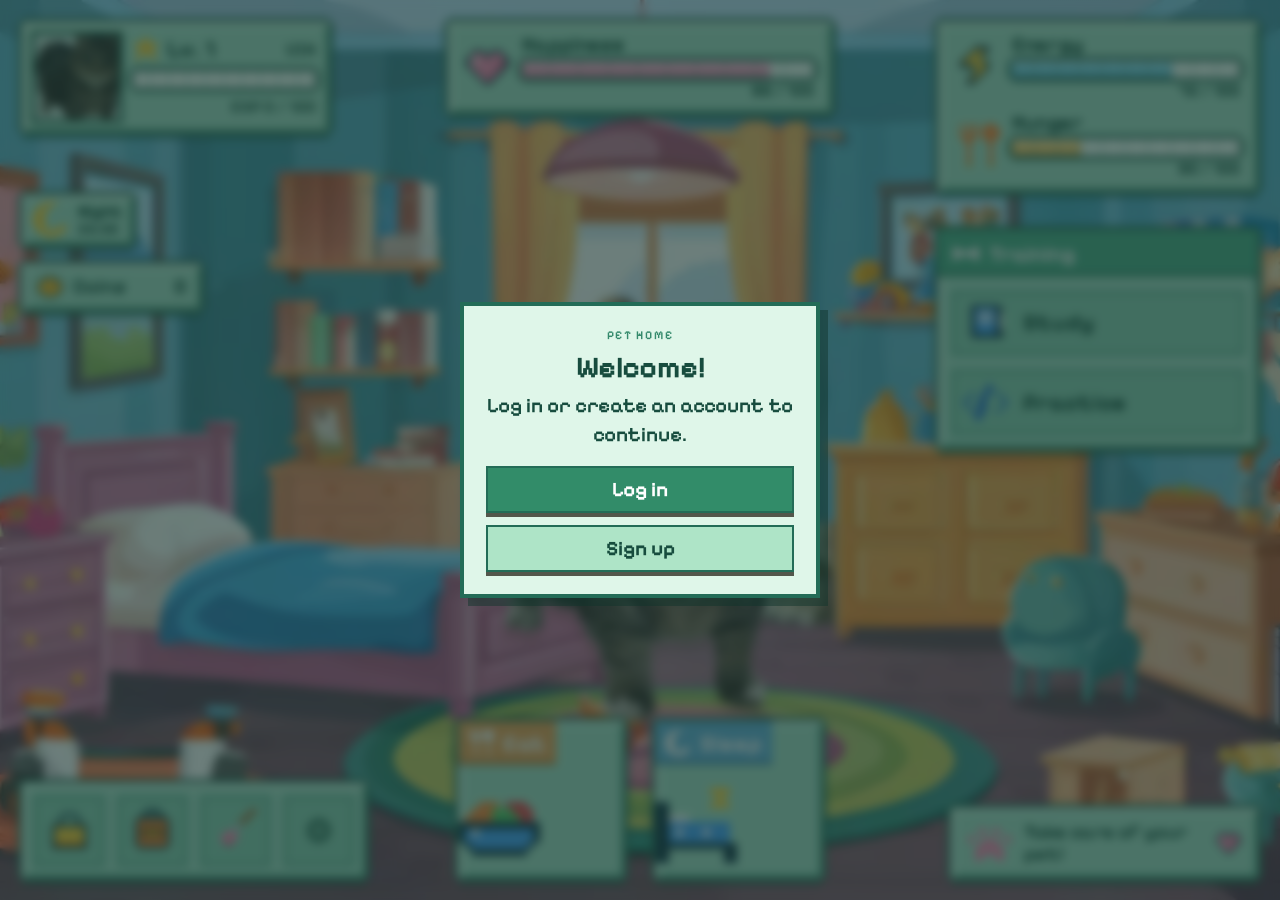
==== frontend/index.html @ 3091a778 "feat: add calm background music to study" ====
<!DOCTYPE html>
<html lang="vi">

<head>
    <meta charset="UTF-8">
    <meta name="viewport" content="width=device-width, initial-scale=1.0">
    <title>Pet Home</title>
    <link rel="stylesheet" href="css/style.css?v=sleep-room-20261026">
    <link rel="stylesheet" href="css/pixel.css?v=settings-volume-20261026-2">
</head>

<body class="entry-open">
    <main class="pet-game" aria-label="Màn hình chăm sóc thú cưng">
        <section class="entry-gate" id="entry-gate" aria-labelledby="entry-title">
            <div class="entry-card">
                <p class="entry-kicker">PET HOME</p>
                <h1 id="entry-title">Welcome!</h1>
                <p class="entry-description">Log in or create an account to continue.</p>
                <div class="entry-actions" id="entry-actions">
                    <button class="entry-primary" id="show-login" type="button">Log in</button>
                    <button class="entry-secondary" id="show-register" type="button">Sign up</button>
                </div>
                <form class="entry-form" id="entry-form" hidden>
                    <div id="email-field">
                        <label for="entry-email">Email</label>
                        <input id="entry-email" name="email" type="email" maxlength="254" autocomplete="email" placeholder="name@example.com" required>
                    </div>
                    <div id="username-field" hidden>
                        <label for="entry-username">Username</label>
                        <input id="entry-username" name="username" type="text" minlength="3" maxlength="20" pattern="[A-Za-z0-9_]{3,20}" autocomplete="username" placeholder="Your username">
                    </div>
                    <label for="entry-password">Password</label>
                    <div class="password-field">
                        <input id="entry-password" name="password" type="password" minlength="8" maxlength="128" autocomplete="current-password" placeholder="Enter your password" required>
                        <button class="password-toggle" id="toggle-password" type="button" aria-label="Show password" aria-pressed="false"><svg viewBox="0 0 24 24" aria-hidden="true"><path d="M2 12s3.6-7 10-7 10 7 10 7-3.6 7-10 7S2 12 2 12Z"/><circle cx="12" cy="12" r="3"/><path class="eye-slash" d="m3 3 18 18"/></svg></button>
                    </div>
                    <div id="confirm-password-field" hidden>
                        <label for="entry-confirm-password">Confirm password</label>
                        <div class="password-field">
                            <input id="entry-confirm-password" name="confirmPassword" type="password" minlength="8" maxlength="128" autocomplete="new-password" placeholder="Enter it again to confirm">
                            <button class="password-toggle" type="button" data-password-target="entry-confirm-password" aria-label="Show password" aria-pressed="false"><svg viewBox="0 0 24 24" aria-hidden="true"><path d="M2 12s3.6-7 10-7 10 7 10 7-3.6 7-10 7S2 12 2 12Z"/><circle cx="12" cy="12" r="3"/><path class="eye-slash" d="m3 3 18 18"/></svg></button>
                        </div>
                    </div>
                    <p class="entry-error" id="entry-error" role="alert" aria-live="polite"></p>
                    <button class="entry-primary" id="submit-auth" type="submit">Log in</button>
                    <button class="entry-back" id="entry-back" type="button">Back</button>
                </form>
            </div>
        </section>
        <div class="lobby-scene" id="lobby-scene" aria-hidden="true"></div>
        <div class="lobby-floor" id="lobby-floor" aria-hidden="true"></div>
        <section class="px-box hud-player" aria-label="Thông tin thú cưng">
            <div class="hud-avatar"><img src="assets/pets/meomeo.png" alt="PetLovery"></div>
            <div class="hud-player-info">
                <p class="hud-level-row"><span class="px-icon" data-px="star"></span><span>Lv. <b id="pet-level">1</b></span><span class="hud-name" id="pet-name">UIA</span></p>
                <div class="px-bar exp"><i id="exp-fill" style="width:0%"></i></div>
                <p class="hud-exp-text" id="exp-text">EXP 0 / 100</p>
            </div>
        </section>

        <section class="px-box hud-weather" aria-label="Thời tiết và giờ">
            <span class="px-icon big" id="hud-weather-icon" data-px="sun"></span>
            <div><b id="hud-weather-label">Sunny</b><span id="hud-clock" aria-label="Current local time">00:00</span></div>
        </section>

        <section class="px-box hud-coins" aria-label="Tiền tệ">
            <span class="px-icon" data-px="coin"></span><span>Coins</span><b id="coin-balance">100</b>
        </section>

        <section class="px-box hud-happy" aria-label="Happiness">
            <div class="hud-stat" data-stat="happiness" title="Fill the bar to level up">
                <span class="px-icon big" data-px="heart"></span>
                <span class="hud-stat-name">Happiness</span>
                <div class="px-bar"><i style="width:85%"></i></div>
                <b class="hud-stat-value">85 / 100</b>
            </div>
        </section>

        <section class="px-box hud-vitals" aria-label="Chỉ số thú cưng">
            <div class="hud-stat" data-stat="energy">
                <span class="px-icon big" data-px="bolt"></span>
                <span class="hud-stat-name">Energy</span>
                <div class="px-bar"><i style="width:70%"></i></div>
                <b class="hud-stat-value">70 / 100</b>
            </div>
            <div class="hud-stat" data-stat="hunger">
                <span class="px-icon big" data-px="utensils"></span>
                <span class="hud-stat-name">Hunger</span>
                <div class="px-bar"><i style="width:30%"></i></div>
                <b class="hud-stat-value">30 / 100</b>
            </div>
        </section>

        <section class="pet-stage" aria-label="UIA">
            <div class="pet-name">UIA</div>
            <img class="pet-image" src="assets/pets/meomeo_mulen.png" alt="UIA, thú cưng của bạn">
        </section>

        <section class="px-box hud-training" aria-label="Training">
            <header class="px-head"><span class="px-icon" data-px="dumbbell"></span>Training</header>
            <button class="train-row" id="study-btn" type="button">
                <span class="px-icon big" data-px="book"></span>
                <span class="train-name">Study</span>
            </button>
            <button class="train-row" id="practice-btn" type="button">
                <span class="px-icon big" data-px="code"></span>
                <span class="train-name">Practice</span>
            </button>
        </section>

        <nav class="hud-care" aria-label="Các hành động chính">
            <button class="px-card care-eat" id="open-food" type="button" aria-expanded="false" aria-controls="food-drawer">
                <span class="px-card-head"><span class="px-icon" data-px="utensils"></span>Eat</span>
                <span class="px-card-body"><span class="px-icon huge" data-px="bowl"></span></span>
            </button>
            <button class="px-card care-sleep" id="sleep-pet" type="button">
                <span class="px-card-head"><span class="px-icon" data-px="moon"></span>Sleep</span>
                <span class="px-card-body"><span class="px-icon huge" data-px="bed"></span></span>
            </button>
        </nav>

        <aside class="food-drawer glass-card" id="food-drawer" aria-label="Food" hidden>
            <header><h2>Food</h2><button id="close-food" type="button" aria-label="Close food">&times;</button></header>
            <div id="food-list"></div>
        </aside>
        <p class="feeding-status" id="feeding-status" role="status" aria-live="polite"></p>

        <nav class="px-box hud-tools" aria-label="Điều hướng nhanh">
            <button class="tool-btn" id="open-shop" type="button" title="Shop" aria-label="Shop" aria-haspopup="dialog" aria-controls="shop-panel"><span class="px-icon big" data-px="bag"></span></button>
            <button class="tool-btn" id="open-inventory" type="button" title="Inventory" aria-label="Inventory" aria-haspopup="dialog" aria-controls="inventory-panel"><span class="px-icon big" data-px="backpack"></span></button>
            <button class="tool-btn" id="open-decorate" type="button" title="Decorate" aria-label="Decorate" aria-haspopup="dialog" aria-controls="decorate-panel"><span class="px-icon big" data-px="brush"></span></button>
            <button class="tool-btn settings-open" id="open-settings" type="button" title="Settings" aria-label="Settings" aria-haspopup="dialog" aria-controls="settings-panel"><span aria-hidden="true">⚙</span></button>
        </nav>

        <p class="px-box hud-hint"><span class="px-icon big" data-px="paw"></span><span>Take care of your pet!</span><span class="px-icon" data-px="heart"></span></p>

        <section class="win-backdrop" id="inventory-panel" lang="en" role="dialog" aria-modal="true" aria-labelledby="inventory-title" aria-label="Bag" hidden>
            <div class="win">
                <div class="win-main">
                    <header class="win-head">
                        <span class="px-icon huge" data-px="backpack"></span>
                        <h1 id="inventory-title">Bag</h1>
                        <span class="win-count" id="inventory-count" aria-live="polite"></span>
                        <button class="win-close" id="close-inventory" type="button" aria-label="Close bag">×</button>
                    </header>
                    <div class="win-tabs" role="group" aria-label="Filter bag items">
                        <button class="win-tab is-active" type="button" data-filter="all" aria-pressed="true">All</button>
                        <button class="win-tab" type="button" data-filter="food" aria-pressed="false">Food</button>
                        <button class="win-tab" type="button" data-filter="decoration" aria-pressed="false">Decor</button>
                    </div>
                    <div class="win-body"><div class="bag-grid" id="inventory-grid"></div></div>
                    <footer class="win-detail" id="inventory-detail"></footer>
                </div>
            </div>
        </section>

        <section class="win-backdrop" id="shop-panel" lang="en" role="dialog" aria-modal="true" aria-labelledby="shop-title" aria-label="Shop" hidden>
            <div class="win">
                <div class="win-main">
                    <header class="win-head">
                        <span class="px-icon huge" data-px="bag"></span>
                        <h1 id="shop-title">Shop</h1>
                        <button class="win-close" id="close-shop" type="button" aria-label="Close shop">×</button>
                    </header>
                    <div class="win-tabs" role="group" aria-label="Filter shop items">
                        <button class="win-tab is-active" type="button" data-shop-filter="food" aria-pressed="true">Food</button>
                        <button class="win-tab" type="button" data-shop-filter="headwear" aria-pressed="false">Headwear</button>
                        <button class="win-tab" type="button" data-shop-filter="background" aria-pressed="false">Background</button>
                        <button class="win-tab" type="button" data-shop-filter="floor" aria-pressed="false">Floor</button>
                    </div>
                    <div class="win-body"><div class="shop-list" id="shop-grid"></div></div>
                    <footer class="win-foot">
                        <p class="win-message" id="shop-message" role="status" aria-live="polite"></p>
                        <span class="win-coins"><span class="px-icon" data-px="coin"></span><b id="shop-coin-balance">100</b></span>
                    </footer>
                </div>
            </div>
        </section>

        <section class="win-backdrop" id="decorate-panel" lang="en" role="dialog" aria-modal="true" aria-labelledby="decorate-title" aria-label="Decorate" hidden>
            <div class="win">
                <div class="win-main">
                    <header class="win-head">
                        <span class="px-icon huge" data-px="brush"></span>
                        <h1 id="decorate-title">Decorate</h1>
                        <button class="win-close" id="close-decorate" type="button" aria-label="Close decorate">×</button>
                    </header>
                    <div class="win-tabs" role="group" aria-label="Choose decoration slot">
                        <button class="win-tab is-active" type="button" data-decor-slot="background" aria-pressed="true">Background</button>
                        <button class="win-tab" type="button" data-decor-slot="floor" aria-pressed="false">Floor</button>
                    </div>
                    <div class="win-body"><div class="bag-grid" id="decorate-grid"></div></div>
                    <footer class="win-foot">
                        <p class="win-message" id="decorate-hint" aria-live="polite"></p>
                    </footer>
                </div>
            </div>
        </section>

        <section class="win-backdrop" id="settings-panel" lang="en" role="dialog" aria-modal="true" aria-labelledby="settings-title" aria-label="Settings" hidden>
            <div class="win">
                <div class="win-main settings-main">
                    <header class="win-head">
                        <span class="settings-heading-icon" aria-hidden="true">⚙</span>
                        <h1 id="settings-title">Settings</h1>
                        <button class="win-close" id="close-settings" type="button" aria-label="Close settings">×</button>
                    </header>
                    <div class="win-body settings-body">
                        <section class="settings-section" aria-labelledby="settings-pet-title">
                            <h2 id="settings-pet-title">Pet</h2>
                            <div class="settings-row">
                                <div><strong>Pet name</strong><span id="settings-pet-name">UIA</span></div>
                                <button class="settings-action" id="settings-rename" type="button">Change name</button>
                            </div>
                        </section>
                        <section class="settings-section" aria-labelledby="settings-sound-title">
                            <h2 id="settings-sound-title">Sound</h2>
                            <label class="settings-row settings-sound-row" for="settings-sound-toggle">
                                <span><strong>Sound effects</strong><span>Turn game sounds on or off</span></span>
                                <input id="settings-sound-toggle" type="checkbox" checked>
                            </label>
                            <label class="settings-volume-row" for="settings-sound-volume">
                                <span class="settings-volume-label"><strong>Sound volume</strong><output id="settings-sound-volume-value" for="settings-sound-volume">70%</output></span>
                                <input id="settings-sound-volume" type="range" min="0" max="100" step="5" value="70">
                                <span class="settings-volume-scale" aria-hidden="true"><span>Quiet</span><span>Loud</span></span>
                            </label>
                        </section>
                        <p class="settings-message" id="settings-message" role="status" aria-live="polite"></p>
                    </div>
                    <footer class="win-foot settings-footer">
                        <button class="settings-logout" id="settings-logout" type="button">Log out</button>
                    </footer>
                </div>
            </div>
        </section>
    </main>
    <section class="entry-gate pet-picker" id="pet-picker" aria-labelledby="pet-picker-title" hidden>
        <div class="entry-card pet-picker-card">
            <p class="entry-kicker">CHOOSE YOUR COMPANION</p>
            <h1 id="pet-picker-title">Which pet would you like?</h1>
            <div class="pet-choices" role="group" aria-label="Choose a pet">
                <button class="pet-choice" type="button" data-pet-species="cat" aria-pressed="false"><img src="assets/pets/meomeo.png" alt="Cat"><span>Cat</span></button>
                <button class="pet-choice" type="button" data-pet-species="dog" aria-pressed="false"><img src="assets/pets/gaugau.png" alt="Dog"><span>Dog</span></button>
            </div>
            <p class="entry-error" id="pet-choice-error" role="alert" aria-live="polite"></p>
            <button class="entry-primary" id="confirm-pet-choice" type="button">Choose this pet</button>
        </div>
    </section>
    <section class="entry-gate rename-gate" id="rename-dialog" aria-labelledby="rename-title" hidden>
        <form class="entry-card rename-card" id="rename-form">
            <h2 id="rename-title">Name your pet</h2>
            <label for="pet-new-name">Pet name</label>
            <input id="pet-new-name" name="name" type="text" maxlength="80" required autocomplete="off">
            <p class="entry-error" id="rename-message" role="alert" aria-live="polite"></p>
            <button class="entry-primary" type="submit">Save name</button>
            <button class="entry-back" id="cancel-rename" type="button">Cancel</button>
        </form>
    </section>
    <script src="js/sound.js?v=study-music-louder-20261027" defer></script>
    <script src="js/pixel.js" defer></script>
    <script src="js/api.js?v=pet-name-20261024" defer></script>
    <script src="js/app.js?v=study-return-pet-20261027" defer></script>
    <script src="js/session.js?v=pet-name-20261024" defer></script>
    <script src="js/auth.js?v=study-return-pet-20261027" defer></script>
</body>

</html>
---- frontend/css/style.css ----
* {
    box-sizing: border-box;
}

html,
body {
    width: 100%;
    min-width: 320px;
    min-height: 100%;
    margin: 0;
}

body {
    color: #1d1715;
    font-family: Nunito, Arial, sans-serif;
    font-weight: 800;
    background: #77c4d8;
}

button {
    font: inherit;
    color: inherit;
    cursor: pointer;
    -webkit-tap-highlight-color: transparent;
}

.pet-game {
    --edge: clamp(10px, 2vw, 32px);
    --panel-radius: clamp(15px, 1.25vw, 22px);
    position: relative;
    width: 100%;
    height: 100dvh;
    min-height: 620px;
    overflow: hidden;
    isolation: isolate;
    background: #efd0a9 url('../assets/backgrounds/room1.png') center / cover no-repeat;
}

.landscape-notice {
    display: none;
}

.pet-game:after {
    content: '';
    position: absolute;
    z-index: -1;
    inset: 0;
    background: linear-gradient(90deg, rgba(255, 255, 255, .08), rgba(255, 245, 221, .02));
    pointer-events: none;
}

.pet-game.is-sleeping::before {
    content: '';
    position: absolute;
    z-index: 2;
    inset: 0;
    background: rgba(10, 17, 54, .56);
    pointer-events: none;
    animation: night-fall .65s ease-out both;
}

.lobby-scene {
    position: absolute;
    inset: 0;
    z-index: 0;
    opacity: 0;
    background-size: cover;
    background-position: center;
    transition: opacity .35s ease;
    pointer-events: none;
}

.lobby-scene.is-active {
    opacity: 1;
}

.lobby-floor {
    position: absolute;
    left: 0;
    right: 0;
    bottom: 0;
    height: 40%;
    z-index: 1;
    opacity: 0;
    background-size: cover;
    background-position: center bottom;
    box-shadow: inset 0 8px 16px rgba(0, 0, 0, .14);
    transition: opacity .35s ease;
    pointer-events: none;
}

.lobby-floor.is-active {
    opacity: 1;
}

.glass-card {
    border: 2px solid rgba(255, 255, 255, .92);
    background: linear-gradient(145deg, rgba(82, 177, 199, .98), rgba(58, 146, 166, .96));
    box-shadow: 0 5px 0 #287487, 0 14px 24px rgba(0, 0, 0, .12), inset 0 2px 0 rgba(255, 255, 255, .28);
    border-radius: var(--panel-radius);
    color: #fff;
}

.player-card {
    position: absolute;
    z-index: 2;
    top: var(--edge);
    left: var(--edge);
    width: clamp(285px, 23vw, 380px);
    min-height: clamp(92px, 11vh, 116px);
    padding: clamp(7px, .7vw, 11px);
    display: flex;
    align-items: center;
    gap: clamp(9px, 1vw, 15px);
    border-color: rgba(45, 38, 39, .82);
}

.avatar {
    width: clamp(72px, 5.7vw, 102px);
    height: clamp(76px, 6vw, 106px);
    overflow: hidden;
    flex: 0 0 auto;
    border: 3px solid rgba(45, 38, 39, .8);
    border-radius: 13px;
    background: #cfeef4;
}

.avatar img {
    width: 160%;
    height: 160%;
    object-fit: contain;
    object-position: 53% 48%;
    transform: translate(-17%, -17%);
    mix-blend-mode: multiply;
}

.player-card p {
    margin: 4px 0;
    font-size: clamp(13px, 1.05vw, 18px);
    line-height: 1.2;
    white-space: nowrap;
}

.stats-card {
    position: absolute;
    z-index: 2;
    top: var(--edge);
    left: 50%;
    transform: translateX(-50%);
    width: min(500px, 38vw);
    min-width: 390px;
    padding: clamp(8px, .8vw, 12px) clamp(10px, 1vw, 15px);
    display: grid;
    grid-template-columns: repeat(2, minmax(0, 1fr));
    gap: clamp(5px, .55vw, 8px) clamp(10px, 1.25vw, 19px);
}

.stat {
    min-width: 0;
}

.stat-line {
    display: flex;
    justify-content: space-between;
    align-items: center;
    gap: 6px;
    font-size: clamp(14px, 1.25vw, 20px);
    line-height: 1.15;
}

.stat-line span,
.stat-line b {
    white-space: nowrap;
}

.stat:nth-child(1) .stat-line span { color: #dc4d55; }
.stat:nth-child(2) .stat-line span { color: #e0a62e; }
.stat:nth-child(3) .stat-line span { color: #5d963d; }
.stat:nth-child(4) .stat-line span { color: #8250a8; }

.meter {
    height: clamp(12px, 1.35vw, 17px);
    margin-top: 2px;
    border: 2px solid rgba(32, 27, 26, .9);
    border-radius: 99px;
    overflow: hidden;
    background: #e8e8e8;
}

.meter i {
    display: block;
    height: 100%;
    border-radius: inherit;
    border-right: 1px solid rgba(0, 0, 0, .35);
}

.green i { background: #72c876; }
.yellow i { background: #f8d553; }
.orange i { background: #ef8338; }
.purple i { background: #a772d0; }

.currency {
    position: absolute;
    z-index: 2;
    top: var(--edge);
    right: var(--edge);
    width: clamp(210px, 18vw, 285px);
    display: grid;
    gap: clamp(5px, .6vw, 9px);
}

.currency-row {
    min-height: clamp(38px, 4.2vh, 48px);
    padding: 0 clamp(7px, .8vw, 14px) 0 4px;
    display: flex;
    align-items: center;
    gap: clamp(6px, .7vw, 10px);
    font-size: clamp(16px, 1.45vw, 24px);
    border-color: rgba(45, 38, 39, .78);
}

.currency-row b {
    margin-left: auto;
}

.coin,
.gem {
    width: clamp(34px, 3.1vw, 48px);
    height: clamp(34px, 3.1vw, 48px);
    display: grid;
    place-items: center;
    flex: 0 0 auto;
    font-size: clamp(28px, 2.5vw, 40px);
    line-height: 1;
    filter: drop-shadow(1px 2px 0 #5b3217);
}

.coin { color: #ffd44f; }
.gem { color: #4ac6e9; }

.quest-card {
    position: absolute;
    z-index: 2;
    top: calc(var(--edge) + clamp(150px, 13vh, 150px));
    right: var(--edge);
    width: clamp(82px, 6.5vw, 100px);
    min-height: clamp(110px, 14vh, 145px);
    padding: 5px 6px 8px;
    display: flex;
    flex-direction: column;
    align-items: center;
    gap: 0;
    border: 2px solid rgba(255, 255, 255, .92);
    font-size: clamp(14px, 1.25vw, 20px);
    line-height: 1.1;
}

.quest-card span {
    height: clamp(55px, 7vh, 76px);
    display: grid;
    place-items: center;
    font-size: clamp(40px, 3.5vw, 54px);
}

.pet-stage {
    position: absolute;
    z-index: 3;
    left: 54%;
    top: 70%;
    transform: translate(-50%, -50%);
    display: flex;
    flex-direction: column;
    align-items: center;
    pointer-events: none;
}

.pet-stage.is-sleeping .pet-image {
    transform: translateY(7%) scale(.88, .82) rotate(-5deg);
    filter: brightness(.78) saturate(.78) drop-shadow(0 11px 2px rgba(25, 23, 54, .35));
    transition: transform .55s ease, filter .55s ease;
}

.pet-stage.is-sleeping::before {
    content: 'Z z z';
    position: absolute;
    z-index: 5;
    top: 8%;
    right: -12%;
    color: #e2ecff;
    font: 700 clamp(18px, 2.4vw, 32px)/1 'Pixelify Sans', monospace;
    text-shadow: 2px 2px 0 #354575;
    animation: sleep-zzz 1.2s ease-in-out infinite alternate;
}

.pet-stage.is-sleeping::after {
    content: '';
    position: absolute;
    z-index: 4;
    left: 15%;
    right: 12%;
    bottom: 6%;
    height: 29%;
    border: 3px solid #245f76;
    border-radius: 48% 48% 20% 20%;
    background: repeating-linear-gradient(0deg, #438eac 0 9px, #58a9c2 9px 18px);
    box-shadow: inset 0 5px 0 rgba(196, 238, 246, .46), 0 4px 0 rgba(22, 42, 78, .35);
    clip-path: polygon(0 24%, 22% 5%, 50% 18%, 77% 0, 100% 20%, 100% 100%, 0 100%);
    animation: blanket-settle .55s ease-out both;
    pointer-events: none;
}

@keyframes night-fall { from { background: rgba(10, 17, 54, 0); } to { background: rgba(10, 17, 54, .56); } }
@keyframes sleep-zzz { from { transform: translateY(7px) scale(.92); opacity: .72; } to { transform: translateY(-5px) scale(1.04); opacity: 1; } }
@keyframes blanket-settle { from { transform: translateY(24px); opacity: 0; } to { transform: translateY(0); opacity: 1; } }

@media (prefers-reduced-motion: reduce) {
    .pet-game.is-sleeping::before,
    .pet-stage.is-sleeping::before,
    .pet-stage.is-sleeping::after { animation: none; }
    .pet-stage.is-sleeping .pet-image { transition: none; }
}

.pet-name {
    display: none;
}

.pet-image {
    width: clamp(220px, 21vw, 280px);
    height: clamp(220px, 21vw, 280px);
    object-fit: contain;
    mix-blend-mode: multiply;
    filter: drop-shadow(0 11px 2px rgba(68, 35, 19, .18));
}

.training {
    position: absolute;
    z-index: 2;
    left: var(--edge);
    bottom: var(--edge);
    width: clamp(330px, 27vw, 420px);
}

.section-tag {
    position: absolute;
    z-index: 1;
    top: -25px;
    left: 50%;
    transform: translateX(-50%);
    padding: 4px 14px;
    background: #fff;
    border-radius: 12px;
    box-shadow: 0 2px 6px rgba(72, 48, 42, .34);
    font-size: clamp(16px, 1.2vw, 24px);
    font-weight: 900;
    white-space: nowrap;
}

.training-actions {
    min-height: clamp(150px, 20vh, 205px);
    padding: clamp(18px, 1.8vw, 22px) clamp(12px, 1.5vw, 18px) clamp(12px, 1.2vw, 14px);
    display: flex;
    align-items: center;
    justify-content: center;
    border-radius: 24px;
}

.training-row {
    width: 100%;
    display: flex;
    align-items: flex-end;
    justify-content: space-between;
    gap: clamp(18px, 1.5vw, 28px);
    padding: 0 clamp(12px, 1vw, 18px);
}

.training-item {
    flex: 1;
    display: flex;
    flex-direction: column;
    align-items: center;
    gap: clamp(10px, 1vw, 14px);
}

.round-button {
    width: clamp(92px, 7.5vw, 130px);
    aspect-ratio: 1 / 1;
    border: 3px solid rgba(255, 255, 255, .9);
    border-radius: 50%;
    font-size: clamp(30px, 2.5vw, 42px);
    box-shadow: inset 0 0 0 2px rgba(30, 30, 30, .55), 0 3px 6px rgba(60, 35, 20, .32);
}

.round-button.exercise {
    background: #f7d94f;
}

.round-button.practice {
    background: #d4aaf0;
}

.practice-text,
.study-text {
    margin: 0;
    font-size: clamp(18px, 1.8vw, 30px);
    line-height: .95;
    text-align: center;
    font-weight: 900;
    color: #1d1715;
}

.practice-text {
    max-width: 150px;
}

.main-actions,
.quick-actions {
    position: absolute;
    z-index: 2;
}

.main-actions {
    top: 57%;
    right: var(--edge);
    transform: translateY(-50%);
    width: clamp(220px, 17vw, 265px);
    height: clamp(250px, 32vh, 300px);
    padding: clamp(8px, 1vw, 14px);
    display: grid;
    grid-template-columns: repeat(2, minmax(0, 1fr));
    grid-template-rows: repeat(2, minmax(0, 1fr));
    gap: clamp(4px, .65vw, 9px);
    place-items: center;
}

.action {
    width: 100%;
    min-width: 0;
    height: 100%;
    min-height: 0;
    border: 0;
    background: transparent;
    display: flex;
    flex-direction: column;
    align-items: center;
    justify-content: center;
    gap: clamp(3px, .6vw, 8px);
    font-size: clamp(15px, 1.4vw, 22px);
    padding: 2px;
}

.action span {
    width: clamp(62px, 5.4vw, 84px);
    aspect-ratio: 1 / 1;
    display: grid;
    place-items: center;
    flex: 0 0 auto;
    border: 3px solid rgba(255, 255, 255, .95);
    border-radius: 50%;
    font-size: clamp(31px, 2.7vw, 43px);
    box-shadow: inset 0 0 0 2px rgba(38, 30, 28, .65), 0 3px 6px rgba(50, 27, 15, .28);
}

.action b {
    max-width: 100%;
    line-height: 1.05;
    text-align: center;
    white-space: nowrap;
}

.feed span { background: #afe1b3; }
.play span,
.shop span { background: #ffe277; }
.sleep span,
.inventory span { background: #bde4ef; }
.bath span { background: #ddbef0; }
.decorate span { background: #badfbe; }

.quick-actions {
    right: var(--edge);
    bottom: var(--edge);
    width: clamp(300px, 24vw, 365px);
    min-height: clamp(112px, 13vh, 135px);
    padding: clamp(5px, .7vw, 10px);
    display: grid;
    grid-template-columns: repeat(3, minmax(0, 1fr));
    gap: clamp(8px, 1vw, 14px);
    align-items: center;
}

.quick-actions .action {
    overflow: visible;
}

.quick-actions .action b {
    font-size: clamp(13px, 1.15vw, 18px);
    white-space: nowrap;
    letter-spacing: -.2px;
}

.quick-actions .action span {
    width: clamp(58px, 5vw, 76px);
}

.action:hover span,
.round-button:hover {
    transform: translateY(-3px) scale(1.04);
    filter: brightness(1.04);
}

.action span,
.round-button {
    transition: transform .16s ease, filter .16s ease;
}

.action:focus-visible,
.round-button:focus-visible,
.quest-card:focus-visible {
    outline: 3px solid #352013;
    outline-offset: 3px;
}

@media (max-width: 1280px) {
    .stats-card {
        width: min(460px, 36vw);
        min-width: 350px;
    }

    .player-card {
        width: clamp(265px, 24vw, 330px);
    }

    .main-actions {
        width: 220px;
        height: 255px;
    }

    .quick-actions {
        width: 315px;
    }
}

@media (max-width: 1050px) {
    .pet-game {
        min-height: 600px;
    }

    .stats-card {
        width: 390px;
        min-width: 0;
        top: clamp(10px, 1.5vw, 18px);
    }

    .stat-line {
        font-size: 15px;
    }

    .currency {
        width: 220px;
    }

    .player-card {
        width: 250px;
    }

    .player-card p {
        font-size: 17px;
    }

    .avatar {
        width: 76px;
        height: 80px;
    }

    .main-actions {
        width: 205px;
        height: 235px;
    }

    .action span {
        width: 66px;
    }

    .quick-actions {
        width: 285px;
    }

    .training {
        width: 245px;
    }
}

@media (max-width: 800px) and (min-height: 700px) {
    .pet-game {
        min-height: 700px;
    }

    .player-card {
        width: 200px;
    }

    .currency {
        width: 180px;
    }

    .stats-card {
        top: 96px;
        left: 50%;
        width: min(340px, calc(100% - 420px));
        min-width: 0;
    }

    .quest-card {
        top: 112px;
    }

    .pet-stage {
        top: 75%;
    }

    .main-actions {
        top: 53%;
        right: var(--edge);
        width: 190px;
        height: 225px;
    }

    .quick-actions {
        width: 250px;
    }

    .training {
        width: 210px;
    }
}

@media (max-width: 600px) {
    .training {
        display: none;
    }

    .pet-game {
        min-height: 650px;
        background-position: center;
    }

    .player-card {
        top: 8px;
        left: 8px;
        width: min(220px, calc(100vw - 170px));
        min-height: 70px;
        padding: 5px;
        gap: 6px;
        border-radius: 14px;
    }

    .avatar {
        width: 58px;
        height: 62px;
        border-width: 2px;
    }

    .player-card p {
        margin: 2px 0;
        font-size: clamp(11px, 3.2vw, 14px);
    }

    .currency {
        top: 8px;
        right: 8px;
        width: 145px;
        gap: 3px;
    }

    .currency-row {
        min-height: 30px;
        padding: 0 5px;
        gap: 4px;
        font-size: 12px;
        border-width: 1.5px;
        border-radius: 12px;
    }

    .coin,
    .gem {
        width: 25px;
        height: 25px;
        font-size: 22px;
    }

    .stats-card {
        top: 82px;
        left: 8px;
        right: 8px;
        transform: none;
        width: auto;
        min-width: 0;
        padding: 7px;
        gap: 4px 8px;
        border-radius: 14px;
    }

    .stat-line {
        font-size: clamp(11px, 3vw, 14px);
        line-height: 15px;
    }

    .meter {
        height: 10px;
        border-width: 1.5px;
    }

    .quest-card {
        top: 160px;
        right: 8px;
        width: 70px;
        min-height: 82px;
        padding: 3px;
        font-size: 11px;
        line-height: 12px;
        border-radius: 13px;
    }

    .quest-card span {
        height: 40px;
        font-size: 30px;
    }

    .pet-stage {
        top: 74%;
        z-index: 3;
    }

    .pet-image {
        width: clamp(145px, 40vw, 185px);
        height: clamp(145px, 40vw, 185px);
    }

    .training {
        left: 8px;
        bottom: 8px;
        width: 130px;
    }

    .section-tag {
        top: -17px;
        font-size: 11px;
        padding: 2px 7px;
    }

    .training-actions {
        min-height: 84px;
        padding: 11px 4px 3px;
        column-gap: 2px;
        border-radius: 14px;
    }

    .round-button {
        width: 50px;
        border-width: 2px;
        font-size: 22px;
    }

    .practice-text,
    .study-text {
        font-size: 11px;
        line-height: 12px;
    }

    .main-actions {
        top: 47%;
        right: 8px;
        transform: translateY(-50%);
        width: 164px;
        height: 195px;
        padding: 5px;
        gap: 2px;
        border-radius: 14px;
    }

    .action {
        font-size: 11px;
        gap: 2px;
    }

    .action span {
        width: 48px;
        border-width: 2px;
        font-size: 23px;
    }

    .quick-actions {
        right: 8px;
        bottom: 8px;
        width: min(150px, calc(100vw - 170px));
        min-width: 150px;
        min-height: 82px;
        padding: 3px;
        gap: 3px;
        border-radius: 14px;
    }

    .quick-actions .action {
        font-size: 10px;
        gap: 2px;
    }

    .quick-actions .action span {
        width: 40px;
        font-size: 19px;
    }

    .quick-actions .action b {
        font-size: 9px;
        white-space: nowrap;
    }
}

@media (max-width: 430px) {
    .player-card {
        width: 190px;
    }

    .currency {
        width: 125px;
    }

    .stats-card {
        top: 78px;
    }

    .quest-card {
        top: 150px;
    }

    .main-actions {
        top: 48%;
        width: 150px;
        height: 180px;
    }

    .action span {
        width: 43px;
        font-size: 20px;
    }

    .training {
        width: 145px;
    }

    .training-actions {
        min-height: 78px;
    }

    .round-button {
        width: 45px;
        font-size: 20px;
    }

    .practice-text,
    .study-text {
        font-size: 10px;
    }

    .quick-actions {
        width: 180px;
        min-width: 180px;
        min-height: 72px;
    }

    .quick-actions .action span {
        width: 38px;
        font-size: 18px;
    }
}

@media (max-height: 650px) and (min-width: 601px) {
    .pet-game {
        min-height: 480px;
    }

    .player-card,
    .stats-card,
    .currency {
        top: 8px;
    }

    .player-card {
        min-height: 78px;
    }

    .avatar {
        width: 70px;
        height: 73px;
    }

    .player-card p {
        font-size: 15px;
    }

    .stats-card {
        width: 400px;
        padding: 6px 9px;
    }

    .stat-line {
        font-size: 14px;
    }

    .meter {
        height: 11px;
    }

    .currency {
        width: 210px;
    }

    .currency-row {
        min-height: 34px;
        font-size: 15px;
    }

    .quest-card {
        top: 92px;
        min-height: 90px;
    }

    .pet-stage {
        top: 78%;
        z-index: 3;
    }

    .pet-image {
        width: 155px;
        height: 155px;
    }

    .main-actions {
        width: 185px;
        height: 190px;
    }

    .action span {
        width: 55px;
        font-size: 27px;
    }

    .training {
        width: 215px;
    }

    .training-actions {
        min-height: 105px;
    }

    .round-button {
        width: 58px;
    }

    .quick-actions {
        width: 225px;
        min-height: 92px;
    }

    .quick-actions .action span {
        width: 55px;
    }
}

:root {
    --bg-wall: #3A92A6;
    --bg-wall-light: #52B1C7;
    --wood-primary: #F0A36B;
    --wood-shadow: #D88147;
    --curtain-orange: #FA9A4B;
    --bed-blanket: #1E88E5;
    --bed-frame: #C25B95;
    --bed-frame-dark: #983870;
    --rug-green: #7BC69B;
    --rug-yellow: #EAD165;
    --rug-pink: #E86B9B;
    --shadow-color: rgba(0, 0, 0, .12);
}

.inventory-backdrop[hidden] {
    display: none;
}

.inventory-backdrop {
    position: fixed;
    z-index: 10;
    inset: 0;
    padding: 24px;
    display: grid;
    place-items: center;
    background: rgba(24, 79, 94, .48);
    backdrop-filter: blur(4px);
    animation: inventory-fade-in .18s ease-out;
}

.inventory-window {
    width: min(1200px, 100%);
    max-height: min(940px, 96dvh);
    overflow: auto;
    padding: clamp(20px, 4vw, 38px);
    border: none;
    border-radius: 18px;
    background: var(--bg-wall);
    box-shadow:
        0 8px 0 #287487,
        0 14px 24px var(--shadow-color),
        inset 0 3px 0 rgba(255, 255, 255, .18);
    color: #fff;
    font-family: Tahoma, Arial, sans-serif;
    font-weight: 400;
    animation: inventory-rise-in .2s ease-out;
}

.inventory-header {
    display: flex;
    align-items: flex-start;
    justify-content: space-between;
    gap: 20px;
    padding-bottom: 22px;
    border-bottom: 2px dashed rgba(255, 255, 255, .55);
}

.inventory-kicker {
    margin: 0 0 7px;
    color: var(--rug-yellow);
    font-size: 12px;
    font-weight: 900;
    letter-spacing: 1.4px;
}

.inventory-header h1 {
    margin: 0;
    color: #fff;
    font-family: Tahoma, Arial, sans-serif;
    font-size: clamp(27px, 5vw, 38px);
    font-weight: 900;
    line-height: 1.08;
}

.inventory-subtitle {
    margin: 9px 0 0;
    color: #eafaff;
    font-size: 16px;
    font-weight: 700;
    line-height: 1.5;
}

.inventory-close {
    width: 42px;
    height: 42px;
    flex: 0 0 auto;
    border: none;
    border-radius: 50%;
    background: var(--rug-yellow);
    color: #5b4820;
    box-shadow: 0 4px 0 #bba53f;
    font-size: 28px;
    font-weight: 500;
    line-height: 1;
}

.inventory-toolbar {
    min-height: 78px;
    display: flex;
    align-items: center;
    justify-content: space-between;
    gap: 14px;
}

.inventory-tabs {
    display: flex;
    flex-wrap: wrap;
    gap: 7px;
}

.inventory-tab {
    min-height: 42px;
    padding: 0 16px;
    border: none;
    border-radius: 999px;
    background: var(--wood-primary);
    color: #59351f;
    font-size: 15px;
    font-weight: 800;
    box-shadow: 0 4px 0 var(--wood-shadow);
    transition: transform .2s ease, box-shadow .2s ease, background-color .2s ease;
}

.inventory-tab.is-active {
    background: var(--bed-blanket);
    color: white;
    box-shadow: 0 4px 0 #1565c0;
}

.inventory-tab:hover {
    transform: translateY(-2px);
    box-shadow: 0 6px 0 var(--wood-shadow);
}

.inventory-tab.is-active:hover {
    box-shadow: 0 6px 0 #1565c0;
}

.inventory-count {
    margin: 0;
    color: #fff;
    font-size: 14px;
    font-weight: 800;
    text-align: right;
}

.inventory-grid {
    display: flex;
    flex-direction: column;
    gap: 24px;
}

.inventory-section {
    min-width: 0;
}

.inventory-section-title {
    width: fit-content;
    margin: 0 0 12px;
    padding: 8px 16px;
    border: none;
    border-radius: 12px;
    background: var(--rug-yellow);
    box-shadow: 0 5px 0 #bba53f;
    color: #55451b;
    font-family: Tahoma, Arial, sans-serif;
    font-size: 17px;
    font-weight: 900;
}

.inventory-section:last-child .inventory-section-title {
    background: var(--rug-pink);
    box-shadow: 0 5px 0 var(--bed-frame-dark);
    color: #fff;
}

.inventory-section-grid {
    display: grid;
    grid-template-columns: repeat(4, minmax(0, 1fr));
    gap: 16px;
}

.inventory-item {
    min-width: 0;
    padding: 12px;
    border: none;
    border-radius: 16px;
    background: var(--wood-primary);
    box-shadow:
        0 6px 0 var(--wood-shadow),
        0 10px 16px var(--shadow-color),
        inset 0 2px 0 rgba(255, 255, 255, .32);
    animation: inventory-rise-in .2s ease-out both;
    transition: transform .2s ease, box-shadow .2s ease;
}

.inventory-item-food {
    background: var(--wood-primary);
}

.inventory-item-decoration {
    background: var(--bed-frame);
    box-shadow:
        0 6px 0 var(--bed-frame-dark),
        0 10px 16px var(--shadow-color),
        inset 0 2px 0 rgba(255, 255, 255, .32);
}

.item-art {
    position: relative;
    width: 100%;
    aspect-ratio: 1 / 1;
    display: grid;
    place-items: center;
    overflow: hidden;
    border: none;
    border-radius: 12px;
    background: var(--bg-wall-light);
    box-shadow:
        inset 0 0 0 3px rgba(255, 255, 255, .42),
        inset 0 -5px 10px rgba(0, 0, 0, .10);
}

.inventory-item-food .item-art {
    background: var(--bed-blanket);
}

.inventory-item-decoration .item-art {
    background: var(--rug-green);
}

.item-art img {
    display: block;
    width: 82%;
    height: 82%;
    object-fit: contain;
    filter: drop-shadow(0 4px 2px rgba(65, 50, 36, .2));
}

.shop-item-owned .item-art {
    background: #c3c8c9;
    box-shadow:
        inset 0 0 0 3px rgba(255, 255, 255, .55),
        inset 0 -5px 10px rgba(35, 43, 46, .12);
}

.shop-item-owned .item-art img,
.shop-item-owned .item-fallback {
    filter: grayscale(1);
    opacity: .62;
}

.shop-owned-badge {
    position: absolute;
    left: 50%;
    top: 50%;
    transform: translate(-50%, -50%);
    padding: 7px 12px;
    border-radius: 999px;
    background: rgba(67, 75, 78, .88);
    box-shadow: 0 3px 0 rgba(35, 41, 43, .35);
    color: #fff;
    font-size: 12px;
    font-weight: 900;
    letter-spacing: .5px;
    pointer-events: none;
}

.item-fallback {
    font-size: 50px;
}

.item-category {
    margin: 12px 0 4px;
    color: #56361f;
    font-size: 12px;
    font-weight: 900;
    letter-spacing: .8px;
    text-transform: uppercase;
}

.inventory-item h3 {
    margin: 0;
    color: #56361f;
    font-family: Tahoma, Arial, sans-serif;
    font-size: 20px;
    font-weight: 900;
    line-height: 1.2;
}

.item-description {
    min-height: 42px;
    margin: 7px 0 12px;
    color: #56361f;
    font-size: 14px;
    font-weight: 500;
    line-height: 1.5;
}

.item-footer {
    padding-top: 9px;
    border-top: 1px solid rgba(86, 54, 31, .2);
}

.item-quantity {
    color: #56361f;
    font-size: 15px;
    font-weight: 900;
    white-space: nowrap;
}

.inventory-item:hover {
    transform: translateY(-3px);
    box-shadow:
    0 8px 0 var(--wood-shadow),
    0 13px 18px var(--shadow-color),
    inset 0 2px 0 rgba(255, 255, 255, .32);
}

.inventory-item-decoration:hover {
    box-shadow:
        0 8px 0 var(--bed-frame-dark),
        0 13px 18px var(--shadow-color),
        inset 0 2px 0 rgba(255, 255, 255, .32);
}

.inventory-empty {
    grid-column: 1 / -1;
    padding: 42px 16px;
    color: #fff;
    text-align: center;
}

.inventory-empty strong {
    display: block;
    margin-bottom: 6px;
    color: var(--rug-yellow);
    font-family: Tahoma, Arial, sans-serif;
    font-size: 22px;
    font-weight: 900;
}

.inventory-note {
    margin: 20px 0 0;
    padding-top: 12px;
    border-top: 1px dashed rgba(255, 255, 255, .55);
    color: #eafaff;
    font-size: 13px;
    font-weight: 600;
    line-height: 1.5;
}

.inventory-backdrop button:focus-visible {
    outline: 3px solid var(--rug-yellow);
    outline-offset: 3px;
}

body.inventory-open {
    overflow: hidden;
}

@keyframes inventory-fade-in {
    from { opacity: 0; }
    to { opacity: 1; }
}

@keyframes inventory-rise-in {
    from { opacity: 0; transform: translateY(8px); }
    to { opacity: 1; transform: translateY(0); }
}

@media (max-width: 640px) {
    .inventory-backdrop {
        padding: 10px;
    }

    .inventory-window {
        max-height: 94dvh;
        padding: 20px 15px;
        border-radius: 15px;
    }

    .inventory-header {
        gap: 10px;
        padding-bottom: 16px;
    }

    .inventory-subtitle {
        max-width: 280px;
        font-size: 12px;
    }

    .inventory-toolbar {
        min-height: 78px;
        align-items: flex-start;
        flex-direction: column;
        justify-content: center;
        gap: 7px;
    }

    .inventory-count {
        font-size: 13px;
    }

    .inventory-section-grid {
        grid-template-columns: repeat(2, minmax(0, 1fr));
        gap: 8px;
    }

    .inventory-item {
        padding: 8px;
    }

    .inventory-item h3 {
        font-size: 17px;
    }

    .item-description {
        min-height: 48px;
        font-size: 13px;
    }

}

@media (max-width: 360px) {
    .inventory-section-grid {
        grid-template-columns: 1fr;
    }
}

.shop-window {
    width: min(1280px, 100%);
}

.shop-toolbar {
    min-height: 82px;
    display: flex;
    align-items: center;
    justify-content: space-between;
    gap: 16px;
}

.shop-tabs {
    display: flex;
    flex-wrap: wrap;
    gap: 8px;
}

.shop-tab {
    min-height: 40px;
    padding: 0 15px;
    border: none;
    border-radius: 999px;
    background: var(--wood-primary);
    color: #59351f;
    font-size: 14px;
    font-weight: 800;
    box-shadow: 0 4px 0 var(--wood-shadow);
    transition: transform .2s ease, box-shadow .2s ease, background-color .2s ease;
}

.shop-tab.is-active {
    background: var(--bed-blanket);
    color: #fff;
    box-shadow: 0 4px 0 #1565c0;
}

.shop-tab:hover {
    transform: translateY(-2px);
    box-shadow: 0 6px 0 var(--wood-shadow);
}

.shop-tab.is-active:hover {
    box-shadow: 0 6px 0 #1565c0;
}

.shop-coins {
    flex: 0 0 auto;
    margin: 0;
    color: #fff;
    font-size: 16px;
    font-weight: 700;
}

.shop-coins strong {
    display: inline-grid;
    min-width: 44px;
    min-height: 38px;
    margin-left: 5px;
    padding: 0 8px;
    place-items: center;
    border-radius: 12px;
    background: var(--rug-yellow);
    box-shadow: 0 4px 0 #bba53f;
    color: #55451b;
}

.shop-message {
    min-height: 26px;
    margin: 0 0 10px;
    color: var(--rug-yellow);
    font-size: 14px;
    font-weight: 800;
}

.shop-grid {
    display: grid;
    grid-template-columns: repeat(4, minmax(0, 1fr));
    gap: 18px;
}

.shop-item-footer {
    display: flex;
    align-items: center;
    justify-content: space-between;
    gap: 8px;
    padding-top: 9px;
    border-top: 1px solid rgba(86, 54, 31, .2);
}

.shop-quantity-selector {
    width: 100%;
    display: flex;
    flex-wrap: wrap;
    align-items: center;
    gap: 8px;
    padding: 10px;
    border-radius: 12px;
    background: rgba(255, 255, 255, .45);
    box-shadow: inset 0 0 0 1px rgba(86, 54, 31, .12);
    color: #56361f;
    font-size: 13px;
    font-weight: 900;
}

.shop-quantity-selector label {
    flex: 0 0 auto;
}

.shop-quantity-input {
    width: 62px;
    height: 38px;
    padding: 0 6px;
    border: none;
    border-radius: 10px;
    background: #fff8e7;
    box-shadow: inset 0 0 0 2px rgba(86, 54, 31, .16), 0 3px 0 rgba(86, 54, 31, .14);
    color: #56361f;
    font: inherit;
    font-size: 15px;
    font-weight: 900;
    text-align: center;
}

.shop-item-price {
    color: #56361f;
    font-size: 15px;
    font-weight: 900;
    white-space: nowrap;
}

.shop-item-total {
    flex: 1 0 100%;
    color: #56361f;
    font-size: 14px;
    font-weight: 900;
}

.shop-buy-button {
    min-height: 34px;
    padding: 0 14px;
    border: none;
    border-radius: 20px;
    background: var(--bed-blanket);
    box-shadow: 0 4px 0 #1565c0;
    color: #fff;
    font-family: inherit;
    font-size: 13px;
    font-weight: 900;
    transition: transform .16s ease, box-shadow .16s ease;
}

.shop-quantity-selector .shop-buy-button {
    flex: 1;
}

.shop-cancel-button {
    min-height: 34px;
    padding: 0 12px;
    border: none;
    border-radius: 20px;
    background: var(--rug-pink);
    box-shadow: 0 4px 0 var(--bed-frame-dark);
    color: #fff;
    font-family: inherit;
    font-size: 13px;
    font-weight: 900;
    cursor: pointer;
}

.shop-buy-button:hover:not(:disabled) {
    transform: translateY(-2px);
    box-shadow: 0 6px 0 #1565c0;
}

.shop-buy-button:active:not(:disabled) {
    transform: translateY(3px);
    box-shadow: 0 1px 0 #1565c0;
}

.shop-buy-button:disabled {
    background: var(--rug-green);
    box-shadow: 0 4px 0 #4b9b70;
    cursor: default;
}

@media (max-width: 900px) {
    .shop-grid {
        grid-template-columns: repeat(3, minmax(0, 1fr));
    }
}

@media (max-width: 640px) {
    .shop-toolbar {
        align-items: flex-start;
        flex-direction: column;
        justify-content: center;
        gap: 12px;
        padding: 14px 0;
    }

    .shop-tabs {
        gap: 7px;
    }

    .shop-tab {
        min-height: 36px;
        padding: 0 11px;
        font-size: 12px;
    }

    .shop-grid {
        grid-template-columns: repeat(2, minmax(0, 1fr));
        gap: 10px;
    }

    .shop-item-footer {
        align-items: center;
    }

    .shop-item-footer > .shop-buy-button {
        min-width: 72px;
    }

    .shop-quantity-selector {
        gap: 7px;
        padding: 8px;
    }

    .shop-quantity-selector .shop-buy-button,
    .shop-cancel-button {
        flex: 1 1 40%;
        padding: 0 8px;
    }
}

@media (max-width: 360px) {
    .shop-grid {
        grid-template-columns: 1fr;
    }
}

.purchase-backdrop {
    position: fixed;
    z-index: 20;
    inset: 0;
    display: grid;
    place-items: center;
    padding: 18px;
    background: rgba(20, 58, 70, .48);
    backdrop-filter: blur(2px);
    animation: inventory-fade-in .16s ease-out;
}

.purchase-dialog {
    width: min(390px, 100%);
    padding: 22px;
    border: none;
    border-radius: 18px;
    background: var(--bg-wall-light);
    box-shadow:
        0 7px 0 #287487,
        0 14px 30px var(--shadow-color),
        inset 0 3px 0 rgba(255, 255, 255, .3);
    color: #fff;
    animation: inventory-rise-in .18s ease-out;
}

.purchase-dialog-header {
    display: flex;
    align-items: center;
    justify-content: space-between;
    gap: 14px;
    margin-bottom: 14px;
}

.purchase-dialog-header h2 {
    margin: 0;
    font-family: Tahoma, Arial, sans-serif;
    font-size: 21px;
    font-weight: 900;
}

.purchase-close {
    width: 34px;
    height: 34px;
    flex: 0 0 auto;
    border: none;
    border-radius: 50%;
    background: var(--rug-yellow);
    box-shadow: 0 3px 0 #bba53f;
    color: #55451b;
    font-size: 23px;
    line-height: 1;
    cursor: pointer;
}

.purchase-item-name {
    margin: 0 0 3px;
    color: #fff;
    font-size: 19px;
    font-weight: 900;
}

.purchase-unit-price {
    margin: 0 0 18px;
    color: #e9fbff;
    font-size: 14px;
    font-weight: 700;
}

.purchase-quantity-label {
    display: block;
    margin-bottom: 7px;
    color: #fff;
    font-size: 14px;
    font-weight: 900;
}

.purchase-quantity-input {
    width: 100%;
    height: 46px;
    padding: 0 12px;
    border: none;
    border-radius: 11px;
    background: #fff8e7;
    box-shadow: inset 0 0 0 2px rgba(86, 54, 31, .16), 0 4px 0 rgba(28, 91, 106, .4);
    color: #56361f;
    font: inherit;
    font-size: 18px;
    font-weight: 900;
}

.purchase-quantity-input:disabled {
    opacity: .7;
}

.purchase-total {
    margin: 17px 0 8px;
    color: var(--rug-yellow);
    font-size: 18px;
    font-weight: 900;
}

.purchase-error {
    min-height: 20px;
    margin: 0 0 8px;
    color: #ffe1e7;
    font-size: 13px;
    font-weight: 800;
}

.purchase-actions {
    display: flex;
    gap: 10px;
    margin-top: 12px;
}

.purchase-actions button {
    min-height: 42px;
    flex: 1;
    border: none;
    border-radius: 22px;
    color: #fff;
    font: inherit;
    font-size: 14px;
    font-weight: 900;
    cursor: pointer;
}

.purchase-cancel {
    background: var(--bed-frame);
    box-shadow: 0 4px 0 var(--bed-frame-dark);
}

.purchase-confirm {
    background: var(--bed-blanket);
    box-shadow: 0 4px 0 #1565c0;
}

.purchase-actions button:active,
.purchase-close:active {
    transform: translateY(2px);
}

.purchase-dialog button:focus-visible,
.purchase-dialog input:focus-visible {
    outline: 3px solid var(--rug-yellow);
    outline-offset: 3px;
}

.account-button,
.primary-button {
    min-height: 38px;
    padding: 6px 14px;
    border: 0;
    border-radius: 8px;
    background: var(--rug-yellow);
    box-shadow: 0 3px 0 #bba53f;
    color: #352b12;
    font-size: 14px;
    font-weight: 800;
}

.account-button {
    margin-top: 6px;
}

button:disabled {
    cursor: wait;
    opacity: .65;
}

.account-dialog {
    width: min(440px, calc(100% - 24px));
    max-height: calc(100dvh - 32px);
    overflow: auto;
    padding: 24px;
    border: 2px solid #a2deeb;
    border-radius: 8px;
    background: var(--bg-wall);
    box-shadow: 0 6px 0 #287487, 0 18px 40px #163c5066;
    color: #fff;
    font-family: Tahoma, Arial, sans-serif;
    font-weight: 400;
}

.account-dialog::backdrop {
    background: #163e50aa;
    backdrop-filter: blur(4px);
}

.account-dialog h2 {
    margin: 0 0 18px;
    font-size: 24px;
}

.account-dialog label {
    display: block;
    margin: 14px 0 7px;
    font-size: 14px;
    font-weight: 700;
}

.account-dialog input {
    display: block;
    width: 100%;
    min-height: 44px;
    padding: 10px 12px;
    border: 2px solid #a2deeb;
    border-radius: 6px;
    background: #fff;
    color: #222;
    font: inherit;
    font-size: 16px;
}

.account-dialog :focus-visible {
    outline: 3px solid var(--rug-yellow);
    outline-offset: 3px;
}

.form-message {
    min-height: 22px;
    margin: 14px 0;
    color: #fff2bc;
    font-size: 14px;
    line-height: 1.5;
    overflow-wrap: anywhere;
}

.text-button {
    display: block;
    margin-top: 16px;
    padding: 4px 0;
    border: 0;
    background: transparent;
    color: #fff;
    font-size: 14px;
    text-decoration: underline;
}

@media (max-width: 600px) {
    .training {
        display: block;
        width: 160px;
        bottom: 20px;
    }

    .training-row {
        gap: 8px;
        padding: 0;
    }

    .training-item {
        gap: 6px;
    }

    .player-card p {
        white-space: normal;
        overflow-wrap: anywhere;
    }

    .account-button {
        min-height: 30px;
        padding: 4px 8px;
        font-size: 12px;
    }

    .stats-card {
        top: 115px;
    }

    .quick-actions {
        width: 180px;
        min-width: 0;
        bottom: 20px;
    }

    .account-dialog,
    .exercise-dialog {
        padding: 18px;
    }
}

@media (max-width: 360px) {
    .training {
        width: 126px;
    }

    .quick-actions {
        width: 164px;
    }

    .player-card {
        width: 174px;
    }

    .currency {
        width: 118px;
    }
}

.player-card,
.currency-row {
    border-color: rgba(255, 255, 255, .92);
}

.player-card p,
.stat-line b,
.currency-row > span:not(.coin) {
    color: #fff;
}

.stat:nth-child(1) .stat-line span {
    color: var(--rug-yellow);
}

.stat:nth-child(2) .stat-line span {
    color: #a9e5ad;
}

.stat:nth-child(3) .stat-line span {
    color: #eafaff;
}

.main-actions {
    width: clamp(116px, 9vw, 140px);
    height: clamp(140px, 18vh, 170px);
    grid-template-columns: minmax(0, 1fr);
    grid-template-rows: minmax(0, 1fr);
}

.main-actions .action span {
    width: clamp(62px, 5vw, 78px);
}

@media (min-width: 601px) and (max-width: 1050px) {
    .stats-card {
        top: 150px;
        left: var(--edge);
        right: var(--edge);
        transform: none;
        width: auto;
        min-width: 0;
    }
}

@media (max-width: 600px) {
    .main-actions {
        top: 50%;
        right: 8px;
        width: 104px;
        height: 120px;
    }

    .main-actions .action span {
        width: 52px;
    }
}

/* Bo cuc co gian: moi kich thuoc tinh theo --u nen khong lech khi doi co cua so. */
.food-drawer[hidden] { display: none; }
.food-drawer { position: absolute; z-index: 5; overflow-y: auto; }
.food-drawer header { display: flex; align-items: center; justify-content: space-between; }
.food-drawer h2 { margin: 0; }
.food-drawer header button { border: 0; border-radius: 50%; background: var(--rug-yellow); }
#food-list { display: grid; }
.food-choice {
    display: grid;
    align-items: center;
    gap: 6px;
    border: 2px solid transparent;
    border-radius: 8px;
    background: var(--wood-primary);
    box-shadow: 0 3px 0 var(--wood-shadow);
    color: #352b12;
    touch-action: none;
    user-select: none;
}
.food-choice[aria-pressed="true"] { border-color: #fff; }
.food-choice img { object-fit: contain; pointer-events: none; }
.food-choice span { overflow-wrap: anywhere; }
.food-drag-ghost { position: fixed; z-index: 100; object-fit: contain; transform: translate(-50%, -50%); pointer-events: none; filter: drop-shadow(0 6px 4px #0005); }
.pet-stage.is-drop-target { filter: drop-shadow(0 0 12px #ffed85); }
.pet-stage:focus-visible { outline: 3px dashed var(--rug-yellow); border-radius: 50%; }
.is-eating .pet-image { animation: pet-chew .22s ease-in-out 5; }
.eating-food { position: absolute; top: 42%; left: 40%; object-fit: contain; pointer-events: none; animation: food-bite 1s ease-out forwards; }
.feeding-status { position: absolute; z-index: 6; left: 50%; transform: translateX(-50%); margin: 0; color: #fff; text-shadow: 0 2px 3px #000; text-align: center; pointer-events: none; }
@keyframes pet-chew { 50% { transform: translateY(-6px) rotate(3deg) scale(1.04, .97); } }
@keyframes food-bite { 0% { transform: translate(45px, 25px) scale(1); opacity: 1; } 65% { transform: translate(0, -10px) scale(.65); opacity: 1; } 100% { transform: translate(0, -15px) scale(.1); opacity: 0; } }
@media (prefers-reduced-motion: reduce) {
    .is-eating .pet-image { animation: none; }
    .eating-food { animation-duration: .01s; }
}

main.pet-game {
    --u: max(min(1vw, 1.8vh), 6.5px);
    --edge: calc(var(--u) * 1.4);
    min-height: 0;
}

.pet-game .player-card,
.pet-game .currency,
.pet-game .stats-card,
.pet-game .quick-actions,
.pet-game .training,
.pet-game .main-actions {
    z-index: 4;
}

.pet-game .player-card {
    top: var(--edge);
    left: var(--edge);
    width: calc(var(--u) * 21);
    min-height: 0;
    padding: calc(var(--u) * .9);
    gap: calc(var(--u) * 1);
    border-radius: calc(var(--u) * 1.1);
}

.pet-game .avatar {
    width: calc(var(--u) * 6.2);
    height: calc(var(--u) * 6.2);
}

.pet-game .player-card p {
    margin: calc(var(--u) * .25) 0;
    font-size: calc(var(--u) * 1.35);
}

.pet-game .currency {
    top: var(--edge);
    right: var(--edge);
    width: calc(var(--u) * 17);
}

.pet-game .currency-row {
    min-height: calc(var(--u) * 4.4);
    padding: 0 calc(var(--u) * 1.2) 0 calc(var(--u) * .4);
    font-size: calc(var(--u) * 1.6);
    border-radius: calc(var(--u) * 1.1);
}

.pet-game .coin {
    width: calc(var(--u) * 3.6);
    height: calc(var(--u) * 3.6);
    font-size: calc(var(--u) * 3);
}

.pet-game .stats-card {
    top: auto;
    right: auto;
    left: 50%;
    bottom: calc(var(--edge) + var(--u) * 8.6);
    transform: translateX(-50%);
    width: calc(var(--u) * 54);
    min-width: 0;
    grid-template-columns: repeat(3, minmax(0, 1fr));
    gap: 0 calc(var(--u) * 1.4);
    padding: calc(var(--u) * 1) calc(var(--u) * 1.4);
    border-radius: calc(var(--u) * 1.1);
}

.pet-game .stat-line {
    font-size: calc(var(--u) * 1.3);
    flex-wrap: nowrap;
}

.pet-game .meter {
    height: calc(var(--u) * 1.2);
    margin-top: calc(var(--u) * .3);
}

.pet-game .quick-actions {
    top: auto;
    right: auto;
    left: 50%;
    bottom: var(--edge);
    transform: translateX(-50%);
    width: calc(var(--u) * 54);
    min-height: calc(var(--u) * 7);
    padding: calc(var(--u) * .8);
    gap: calc(var(--u) * .6);
    border-radius: calc(var(--u) * 1.1);
}

.pet-game .quick-actions .action {
    flex-direction: row;
    gap: calc(var(--u) * .8);
}

.pet-game .quick-actions .action span {
    width: calc(var(--u) * 4.6);
    font-size: calc(var(--u) * 2.4);
}

.pet-game .quick-actions .action b {
    font-size: calc(var(--u) * 1.5);
    letter-spacing: 0;
}

.pet-game .training {
    left: var(--edge);
    bottom: var(--edge);
    width: calc(var(--u) * 20);
    display: block;
}

.pet-game .section-tag {
    top: calc(var(--u) * -2.1);
    padding: calc(var(--u) * .3) calc(var(--u) * .9);
    border-radius: calc(var(--u) * .6);
    font-size: calc(var(--u) * 1.2);
}

.pet-game .training-actions {
    min-height: calc(var(--u) * 13);
    padding: calc(var(--u) * 1.2);
    border-radius: calc(var(--u) * 1.1);
}

.pet-game .training-row {
    flex-direction: row;
    align-items: flex-end;
    gap: calc(var(--u) * 1);
    padding: 0;
}

.pet-game .training-item {
    flex-direction: column;
    gap: calc(var(--u) * .7);
}

.pet-game .round-button {
    width: calc(var(--u) * 6.8);
    font-size: calc(var(--u) * 3);
}

.pet-game .study-text,
.pet-game .practice-text {
    font-size: calc(var(--u) * 1.7);
}

.pet-game .pet-stage {
    z-index: 3;
    left: 50%;
    top: 57%;
    pointer-events: auto;
    cursor: pointer;
}

.pet-game .pet-image {
    width: calc(var(--u) * 36);
    height: calc(var(--u) * 36);
}

.pet-game .main-actions {
    top: 30%;
    right: var(--edge);
    transform: none;
    width: calc(var(--u) * 10);
    height: calc(var(--u) * 10.5);
    padding: calc(var(--u) * .6);
    border-radius: calc(var(--u) * 1.1);
}

.pet-game .main-actions .action span {
    width: calc(var(--u) * 5.6);
    font-size: calc(var(--u) * 2.8);
}

.pet-game .main-actions .action b {
    font-size: calc(var(--u) * 1.6);
}

.pet-game .food-drawer {
    top: calc(30% + var(--u) * 12);
    right: var(--edge);
    width: calc(var(--u) * 19);
    max-height: calc(var(--u) * 24);
    padding: calc(var(--u) * 1);
    border-radius: calc(var(--u) * 1.1);
}

.pet-game .food-drawer header {
    margin-bottom: calc(var(--u) * .8);
}

.pet-game .food-drawer h2 {
    font-size: calc(var(--u) * 1.7);
}

.pet-game .food-drawer header button {
    width: calc(var(--u) * 2.6);
    height: calc(var(--u) * 2.6);
    font-size: calc(var(--u) * 2);
}

.pet-game #food-list {
    gap: calc(var(--u) * .8);
}

.pet-game .food-choice {
    grid-template-columns: calc(var(--u) * 4.6) minmax(0, 1fr) auto;
    min-height: calc(var(--u) * 5.6);
    padding: calc(var(--u) * .6);
    font-size: calc(var(--u) * 1.35);
}

.pet-game .food-choice img {
    width: calc(var(--u) * 4.6);
    height: calc(var(--u) * 4.6);
}

.pet-game .eating-food {
    width: calc(var(--u) * 4.5);
    height: calc(var(--u) * 4.5);
}

.pet-game .feeding-status {
    top: calc(50% + var(--u) * 12);
    max-width: 90%;
    font-size: calc(var(--u) * 1.8);
}

.food-drag-ghost {
    width: 72px;
    height: 72px;
}

@media (max-width: 720px) {
    main.pet-game {
        --u: 7px;
        --edge: 8px;
    }
}

.player-card .account-button {
    min-height: 30px;
    margin-top: 5px;
    padding: 4px 11px;
    border: 1px solid rgba(255, 255, 255, .65);
    border-radius: 999px;
    background: rgba(255, 255, 255, .18);
    box-shadow: none;
    color: #fff;
    font-size: 12px;
    transition: background .18s ease, transform .18s ease;
}

.player-card .account-button:hover {
    transform: translateY(-1px);
    background: rgba(255, 255, 255, .3);
}

.register-dialog {
    position: relative;
    width: min(470px, calc(100% - 28px));
    padding: 34px clamp(22px, 6vw, 42px) 28px;
    overflow: visible;
    border: 2px solid rgba(255, 255, 255, .9);
    border-radius: 26px;
    background:
        radial-gradient(circle at 92% 5%, rgba(255, 236, 158, .26), transparent 27%),
        linear-gradient(155deg, #fffdf6 0%, #f8f0dc 100%);
    box-shadow: 0 10px 0 #287487, 0 28px 80px rgba(16, 57, 70, .35);
    color: #344d4b;
    font-family: Nunito, Arial, sans-serif;
}

.register-dialog::backdrop {
    background: rgba(21, 64, 75, .58);
    backdrop-filter: blur(8px);
}

.register-mark {
    width: 62px;
    height: 62px;
    margin: 0 auto 13px;
    display: grid;
    place-items: center;
    border: 3px solid #fff;
    border-radius: 21px;
    background: #83c9c2;
    box-shadow: 0 5px 0 #4b9a96, 0 9px 20px rgba(57, 120, 111, .18);
    font-size: 29px;
    transform: rotate(-5deg);
}

.register-kicker {
    margin: 0;
    color: #568c86;
    font-size: 10px;
    font-weight: 1000;
    letter-spacing: 2px;
    text-align: center;
}

.register-dialog h2 {
    margin: 7px 0 8px;
    color: #344d4b;
    font-size: clamp(25px, 6vw, 31px);
    font-weight: 1000;
    letter-spacing: -.6px;
    text-align: center;
}

.register-subtitle {
    max-width: 330px;
    margin: 0 auto 21px;
    color: #72817a;
    font-size: 14px;
    line-height: 1.55;
    text-align: center;
}

.register-close {
    position: absolute;
    top: 14px;
    right: 15px;
    width: 34px;
    height: 34px;
    border: 0;
    border-radius: 50%;
    background: #f1e8d5;
    color: #6a7770;
    font-size: 23px;
    line-height: 1;
}

.auth-password-field { position: relative; display: flex; align-items: center; }
.auth-password-field input { padding-right: 68px; }
.auth-password-toggle {
    position: absolute;
    right: 8px;
    min-width: 52px;
    padding: 5px;
    color: #35594e;
    background: transparent;
    border: 0;
    cursor: pointer;
}
.pet-choice-dialog {
    width: min(480px, calc(100% - 24px));
    padding: 26px;
    text-align: center;
}
.pet-choice-dialog::backdrop { background: rgba(18, 48, 51, .68); backdrop-filter: blur(6px); }
.pet-choice-dialog h2 { margin: 0 0 8px; }
.pet-choices { display: grid; grid-template-columns: repeat(2, minmax(0, 1fr)); gap: 14px; margin: 20px 0; }
.pet-choice {
    display: grid;
    justify-items: center;
    gap: 8px;
    padding: 12px;
    color: #174c3e;
    background: #f4fff8;
    border: 3px solid #8bcaaa;
    cursor: pointer;
}
.pet-choice[aria-pressed="true"] { background: #b9ebca; border-color: #236c57; }
.pet-choice img { width: 100px; height: 100px; object-fit: contain; image-rendering: pixelated; }
.pet-choice span { font-size: 20px; }
.pet-choice-error { min-height: 1.3em; color: #a32e38; }
.pet-dialog-cancel {
    display: block;
    margin: 12px auto 0;
    padding: 8px 14px;
    background: transparent;
    border: 1px solid #70877e;
}
/* Restored entry gate from the earlier game screen. */
.entry-gate[hidden], .entry-actions[hidden], .entry-form[hidden], #username-field[hidden], #confirm-password-field[hidden] { display: none; }
.entry-gate {
    position: fixed;
    z-index: 1000;
    inset: 0;
    display: grid;
    place-items: center;
    padding: 20px;
    background: rgba(18, 48, 43, .62);
    backdrop-filter: blur(5px);
}
.entry-card {
    width: min(100%, 360px);
    padding: 22px;
    color: #174c3e;
    text-align: center;
    background: #dff6e9;
    border: 4px solid #236c57;
    box-shadow: 8px 8px 0 rgba(15, 53, 43, .48);
}
.entry-kicker { margin: 0; color: #358a6c; letter-spacing: .14em; font-size: 12px; }
.entry-card h1 { margin: 7px 0; font-size: clamp(23px, 5vw, 30px); }
.entry-description { margin: 0 0 16px; line-height: 1.4; }
.entry-actions, .entry-form { display: grid; gap: 12px; }
.entry-form { text-align: left; }
.entry-form label {
    display: block;
    margin: 0;
    color: #174c3e;
    font-size: 14px;
    font-weight: 700;
    line-height: 1.3;
    opacity: 1;
    visibility: visible;
}
#email-field, #username-field, #confirm-password-field { display: grid; gap: 6px; }
.entry-form input, .rename-card input {
    width: 100%;
    height: 44px;
    box-sizing: border-box;
    padding: 8px 10px;
    color: #174c3e;
    background: #fff;
    border: 2px solid #5ca98c;
}
.password-field { position: relative; }
.entry-form .password-field input { padding-right: 52px; }
.password-toggle {
    position: absolute;
    top: 3px;
    bottom: 3px;
    right: 4px;
    width: 42px;
    height: auto;
    display: grid;
    place-items: center;
    color: #174c3e;
    background: transparent;
    border: 0;
    border-radius: 0;
    box-shadow: none;
    transition: none;
    cursor: pointer;
}
.password-toggle:hover:not(:disabled), .password-toggle:active:not(:disabled) {
    transform: none;
    box-shadow: none;
    filter: none;
}
.password-toggle svg { display: block; width: 21px; height: 21px; margin: auto; fill: none; stroke: currentColor; stroke-width: 2; stroke-linecap: round; stroke-linejoin: round; }
.password-toggle.is-visible .eye-slash { display: none; }
.entry-primary, .entry-secondary, .entry-back {
    min-height: 46px;
    padding: 9px 14px;
    border: 2px solid #236c57;
    cursor: pointer;
}
.entry-primary { color: #fff; background: #328c69; }
.entry-secondary { color: #174c3e; background: #aee4c7; }
.entry-back { color: #174c3e; background: transparent; }
.entry-primary:disabled { opacity: .65; cursor: wait; }
.entry-error { min-height: 1.3em; margin: 0; color: #a32e38; overflow-wrap: anywhere; }
.pet-picker { z-index: 1005; }
.rename-gate { z-index: 1010; }
.pet-choices { display: grid; grid-template-columns: repeat(2, minmax(0, 1fr)); gap: 14px; margin: 18px 0; }
.pet-choice { display: grid; justify-items: center; gap: 8px; padding: 12px; color: #174c3e; background: #f4fff8; border: 3px solid #8bcaaa; cursor: pointer; }
.pet-choice[aria-pressed="true"] { background: #b9ebca; border-color: #236c57; }
.pet-choice img { width: 100px; height: 100px; object-fit: contain; image-rendering: pixelated; }
.pet-choice span { font-size: 20px; }
.rename-card { display: grid; gap: 12px; text-align: left; }
.rename-card h2 { margin: 0 0 6px; text-align: center; }

.register-dialog label {
    margin: 13px 0 6px;
    color: #435b55;
    font-size: 13px;
    font-weight: 900;
}

.register-dialog input {
    min-height: 47px;
    border: 1.5px solid #d9e2d6;
    border-radius: 13px;
    background: rgba(255, 255, 255, .88);
    box-shadow: 0 3px 0 rgba(57, 94, 83, .06);
    color: #344d4b;
    font-size: 15px;
    transition: border-color .16s ease, box-shadow .16s ease;
}

.register-dialog input:focus {
    border-color: #66aaa0;
    box-shadow: 0 0 0 4px rgba(102, 170, 160, .16);
    outline: none;
}

.register-dialog input::placeholder {
    color: #a7b0a7;
}

.register-hint {
    display: block;
    margin: 5px 2px 10px;
    color: #8b978c;
    font-size: 11px;
}

.register-message {
    min-height: 20px;
    margin: 13px 0 8px;
    color: #bd5362;
    font-size: 13px;
    font-weight: 800;
    line-height: 1.45;
}

.register-message.is-success {
    color: #37856c;
}

.register-submit {
    width: 100%;
    min-height: 50px;
    padding: 0 18px;
    display: flex;
    align-items: center;
    justify-content: space-between;
    border: 0;
    border-radius: 15px;
    background: #ed9870;
    box-shadow: 0 5px 0 #c87554, 0 8px 16px rgba(183, 102, 72, .16);
    color: #fff;
    font-size: 15px;
    font-weight: 1000;
    transition: transform .16s ease, box-shadow .16s ease;
}

.register-submit:hover:not(:disabled) {
    transform: translateY(-2px);
    box-shadow: 0 7px 0 #c87554, 0 11px 18px rgba(183, 102, 72, .2);
}

.register-submit:active:not(:disabled) {
    transform: translateY(3px);
    box-shadow: 0 2px 0 #c87554;
}

.register-submit span:last-child {
    font-size: 22px;
}

.register-footnote {
    margin: 16px 0 0;
    color: #87958b;
    font-size: 11px;
    text-align: center;
}

.auth-switch {
    margin: 13px 0 0;
    display: flex;
    align-items: center;
    justify-content: center;
    flex-wrap: wrap;
    gap: 4px;
    color: #72817a;
    font-size: 13px;
}

.auth-switch .text-button {
    display: inline;
    margin: 0;
    padding: 2px 4px;
    color: #568c86;
    font-weight: 1000;
}

.auth-dialog {
    width: min(850px, calc(100% - 32px));
    max-height: min(700px, calc(100dvh - 32px));
    padding: 0;
    overflow: auto;
    border: 1px solid rgba(255, 255, 255, .88);
    border-radius: 28px;
    background: #fffdf8;
    box-shadow: 0 30px 100px rgba(20, 54, 55, .3);
    color: #344d4b;
}

.auth-dialog[open] {
    display: grid;
    grid-template-columns: minmax(270px, .88fr) minmax(0, 1.12fr);
}

.auth-dialog::backdrop {
    background: rgba(18, 48, 51, .6);
    backdrop-filter: blur(9px);
}

.auth-art {
    position: relative;
    min-height: 560px;
    padding: 31px;
    display: flex;
    flex-direction: column;
    overflow: hidden;
    background:
        radial-gradient(ellipse at 8% 86%, rgba(255, 255, 255, .17), transparent 33%),
        linear-gradient(155deg, #347d78 0%, #579b8e 48%, #9ac7a1 100%);
    color: #fff;
}

.auth-art::before,
.auth-art::after {
    position: absolute;
    content: '';
    border: 1px solid rgba(255, 255, 255, .18);
    border-radius: 50%;
    pointer-events: none;
}

.auth-art::before {
    width: 330px;
    height: 330px;
    right: -145px;
    bottom: 30px;
}

.auth-art::after {
    width: 230px;
    height: 230px;
    right: -96px;
    bottom: 80px;
}

.auth-brand {
    z-index: 1;
    display: inline-flex;
    align-items: center;
    gap: 9px;
    color: #fffdf0;
    font-size: 12px;
    font-weight: 1000;
    letter-spacing: 2px;
}

.auth-brand span {
    width: 29px;
    height: 29px;
    display: grid;
    place-items: center;
    border: 1px solid rgba(255, 255, 255, .5);
    border-radius: 10px;
    background: rgba(255, 255, 255, .16);
    font-size: 17px;
}

.auth-art-copy {
    z-index: 1;
    margin-top: 70px;
}

.auth-eyebrow {
    margin: 0 0 13px;
    color: #e4f1d6;
    font-size: 10px;
    font-weight: 1000;
    letter-spacing: 1.7px;
}

.auth-art-copy h2 {
    margin: 0;
    color: #fffdf6;
    font-size: clamp(27px, 3vw, 37px);
    font-weight: 1000;
    line-height: 1.15;
    letter-spacing: -1px;
}

.auth-art-copy > p:last-child {
    max-width: 245px;
    margin: 14px 0 0;
    color: rgba(255, 255, 255, .82);
    font-size: 14px;
    font-weight: 600;
    line-height: 1.65;
}

.auth-pet-frame {
    position: absolute;
    z-index: 1;
    right: 50%;
    bottom: 42px;
    width: min(86%, 320px);
    aspect-ratio: 16 / 10;
    overflow: hidden;
    transform: translateX(50%);
    border: 5px solid rgba(255, 250, 229, .88);
    border-radius: 25px;
    background:
        radial-gradient(ellipse at 50% 105%, rgba(255, 255, 255, .46), transparent 58%),
        linear-gradient(145deg, rgba(229, 237, 192, .72), rgba(255, 255, 255, .28));
    box-shadow: 0 12px 28px rgba(34, 69, 52, .2), inset 0 0 0 1px rgba(75, 112, 83, .1);
}

.auth-pet-art {
    width: 100%;
    height: 100%;
    display: block;
    object-fit: contain;
    transform: scale(.82);
    filter: drop-shadow(0 9px 7px rgba(30, 58, 41, .2));
}

.auth-art-note {
    position: absolute;
    z-index: 2;
    left: 24px;
    bottom: 19px;
    padding: 8px 12px;
    border: 1px solid rgba(255, 255, 255, .3);
    border-radius: 999px;
    background: rgba(34, 85, 75, .3);
    color: #fff;
    font-size: 11px;
    font-weight: 800;
}

.auth-content {
    min-width: 0;
    padding: 53px clamp(28px, 5vw, 58px) 36px;
    align-self: center;
}

.auth-content .register-kicker {
    color: #6a9a84;
    text-align: left;
    letter-spacing: 1.6px;
}

.auth-content h2 {
    margin: 8px 0 7px;
    color: #344d4b;
    font-size: clamp(27px, 3vw, 34px);
    font-weight: 1000;
    letter-spacing: -.8px;
    text-align: left;
}

.auth-content .register-subtitle {
    max-width: none;
    margin: 0 0 24px;
    color: #84918a;
    text-align: left;
}

.auth-content form {
    display: flex;
    flex-direction: column;
}

.auth-content form label {
    margin: 12px 0 7px;
    color: #465b55;
    font-size: 12px;
    font-weight: 900;
}

.auth-content form input {
    width: 100%;
    min-height: 48px;
    padding: 0 14px;
    border: 1.5px solid #e0e7dd;
    border-radius: 13px;
    background: #fff;
    box-shadow: 0 3px 8px rgba(59, 86, 70, .035);
    color: #344d4b;
    font: inherit;
    font-size: 14px;
    transition: border-color .18s ease, box-shadow .18s ease, background .18s ease;
}

.auth-content form input:focus {
    border-color: #71aa91;
    background: #fff;
    box-shadow: 0 0 0 4px rgba(113, 170, 145, .14);
    outline: none;
}

.auth-content form input::placeholder {
    color: #a9b2aa;
}

.auth-content .register-hint {
    margin: 7px 2px 2px;
    color: #8b978c;
    font-size: 10px;
}

.auth-content .register-message {
    margin: 12px 0 4px;
}

.auth-content .register-submit {
    min-height: 51px;
    padding: 0 17px;
    border-radius: 14px;
    background: linear-gradient(110deg, #ed9870, #df836d);
    box-shadow: 0 4px 0 #c87554, 0 9px 18px rgba(183, 102, 72, .15);
    font-size: 14px;
}

.auth-content .auth-switch {
    margin-top: 17px;
    font-size: 12px;
}

.auth-content .register-footnote {
    margin-top: 18px;
    font-size: 10px;
    line-height: 1.5;
}

.auth-content .register-footnote span {
    margin-right: 4px;
}

.auth-dialog .register-close {
    z-index: 5;
    top: 13px;
    right: 13px;
    background: #f3f1e9;
}

.register-dialog :focus-visible {
    outline: 3px solid #e5b94a;
    outline-offset: 3px;
}

@media (max-width: 720px) and (orientation: portrait) {
    html,
    body {
        overflow: hidden;
    }

    .landscape-notice {
        position: fixed;
        z-index: 99999;
        inset: 0;
        padding: 28px;
        display: flex;
        flex-direction: column;
        align-items: center;
        justify-content: center;
        overflow: auto;
        background:
            radial-gradient(circle at 50% 12%, rgba(243, 217, 149, .32), transparent 32%),
            linear-gradient(145deg, #347d78 0%, #579b8e 58%, #9ac7a1 100%);
        color: #fffdf6;
        font-family: Nunito, Arial, sans-serif;
        text-align: center;
    }

    .landscape-phone {
        position: relative;
        width: 67px;
        height: 104px;
        margin-bottom: 26px;
        border: 4px solid rgba(255, 255, 255, .94);
        border-radius: 17px;
        box-shadow: 0 10px 28px rgba(20, 59, 53, .22);
        animation: landscape-rotate 2.4s ease-in-out infinite;
    }

    .landscape-phone::before,
    .landscape-phone::after {
        position: absolute;
        left: 50%;
        content: '';
        transform: translateX(-50%);
        border-radius: 99px;
        background: rgba(255, 255, 255, .82);
    }

    .landscape-phone::before {
        top: 5px;
        width: 17px;
        height: 3px;
    }

    .landscape-phone::after {
        bottom: 5px;
        width: 6px;
        height: 6px;
    }

    .landscape-phone i {
        position: absolute;
        inset: 14px 5px;
        border-radius: 4px;
        background: linear-gradient(145deg, rgba(250, 239, 207, .8), rgba(255, 255, 255, .18));
    }

    .landscape-kicker {
        margin: 0 0 9px;
        color: #e5f0d5;
        font-size: 10px;
        font-weight: 1000;
        letter-spacing: 2.5px;
    }

    .landscape-notice h1 {
        margin: 0;
        font-size: clamp(25px, 7vw, 34px);
        font-weight: 1000;
        letter-spacing: -.7px;
    }

    .landscape-notice > p:not(.landscape-kicker) {
        max-width: 290px;
        margin: 11px 0 0;
        color: rgba(255, 255, 255, .86);
        font-size: 14px;
        font-weight: 700;
        line-height: 1.6;
    }

    .landscape-hint {
        margin-top: 19px;
        color: #fff4c9;
        font-size: 27px;
        line-height: 1;
    }

    .pet-game,
    .auth-dialog {
        visibility: hidden;
    }

    @keyframes landscape-rotate {
        0%, 18% { transform: rotate(0); }
        58%, 82% { transform: rotate(90deg); }
        100% { transform: rotate(90deg); }
    }
}

@media (max-width: 900px) and (max-height: 500px) and (orientation: landscape) {
    .auth-dialog {
        width: min(850px, calc(100% - 24px));
        max-height: calc(100dvh - 16px);
        border-radius: 19px;
    }

    .auth-dialog[open] {
        grid-template-columns: minmax(230px, .8fr) minmax(0, 1.2fr);
    }

    .auth-art {
        min-height: 0;
        padding: 16px 20px;
    }

    .auth-brand {
        font-size: 9px;
    }

    .auth-brand span {
        width: 23px;
        height: 23px;
        border-radius: 7px;
        font-size: 13px;
    }

    .auth-art-copy {
        margin-top: 28px;
    }

    .auth-eyebrow {
        margin-bottom: 7px;
        font-size: 8px;
    }

    .auth-art-copy h2 {
        font-size: clamp(21px, 4vw, 28px);
    }

    .auth-art-copy > p:last-child {
        max-width: 190px;
        margin-top: 7px;
        font-size: 10px;
        line-height: 1.4;
    }

    .auth-pet-frame {
        right: 50%;
        bottom: 14px;
        width: min(78%, 240px);
        border-width: 3px;
        border-radius: 14px;
        transform: translateX(50%);
    }

    .auth-art-note {
        left: 13px;
        bottom: 10px;
        padding: 5px 8px;
        font-size: 8px;
    }

    .auth-content {
        padding: 16px clamp(22px, 4vw, 38px) 9px;
    }

    .auth-content h2 {
        margin: 2px 0;
        font-size: 23px;
    }

    .auth-content .register-subtitle {
        margin-bottom: 5px;
        font-size: 10px;
    }

    .auth-content form label {
        margin: 3px 0 2px;
        font-size: 9px;
    }

    .auth-content form input {
        min-height: 30px;
        padding: 0 9px;
        border-radius: 9px;
        font-size: 11px;
    }

    .auth-content .register-hint {
        margin-top: 2px;
        font-size: 8px;
    }

    .auth-content .register-message {
        min-height: 9px;
        margin: 2px 0 1px;
        font-size: 9px;
    }

    .auth-content .register-submit {
        min-height: 32px;
        padding: 0 12px;
        border-radius: 10px;
        font-size: 11px;
    }

    .auth-content .auth-switch {
        margin-top: 5px;
        font-size: 9px;
    }

    .auth-content .register-footnote {
        margin-top: 4px;
        font-size: 8px;
    }

    .auth-dialog .register-close {
        top: 7px;
        right: 7px;
        width: 27px;
        height: 27px;
        font-size: 18px;
    }
}

@media (max-width: 600px) {
    .register-dialog {
        padding-top: 30px;
    }

    .player-card .account-button {
        min-height: 27px;
        font-size: 11px;
    }
}

@media (max-width: 720px) {
    .pet-game .stats-card,
    .pet-game .quick-actions {
        left: var(--edge);
        right: var(--edge);
        width: auto;
        transform: none;
    }

    .pet-game .quick-actions .action {
        flex-direction: column;
        gap: calc(var(--u) * .2);
    }

    .pet-game .quick-actions {
        min-height: calc(var(--u) * 10);
    }

    .pet-game .stats-card {
        bottom: calc(var(--edge) + var(--u) * 11.5);
    }

    .pet-game .training {
        bottom: calc(var(--edge) + var(--u) * 21);
    }

    .pet-game .training-actions {
        min-height: calc(var(--u) * 11);
    }

    .pet-game .round-button {
        width: calc(var(--u) * 5.4);
    }
}

/* Shared pixel-art treatment for the game HUD, dialogs, and menus. */
body,
button,
input,
textarea {
    font-family: "Courier New", monospace;
    font-weight: 700;
}

body * {
    font-family: var(--px-font) !important;
}

.glass-card,
.player-card,
.currency-row,
.stats-card,
.training-actions,
.main-actions,
.quick-actions,
.food-drawer,
.inventory-window,
.shop-window,
.inventory-card,
.shop-card,
.auth-dialog,
.exercise-dialog {
    border-radius: 0;
    border-style: solid;
    border-width: 3px;
    box-shadow:
        0 5px 0 rgba(35, 48, 42, .92),
        5px 9px 0 rgba(28, 43, 39, .22);
}

.glass-card {
    border-color: #fff6d7;
    box-shadow:
        0 5px 0 #246875,
        5px 9px 0 rgba(30, 54, 52, .24),
        inset 0 3px 0 rgba(255, 255, 255, .45);
}

.pet-game .glass-card,
.pet-game .quest-card,
.pet-game .avatar,
.pet-game .training-actions,
.pet-game .main-actions,
.pet-game .quick-actions,
.pet-game .food-drawer,
.pet-game .action,
.pet-game .round-button,
.pet-game .meter {
    border-radius: 0;
}

.pet-game .player-card,
.pet-game .currency-row,
.pet-game .stats-card,
.pet-game .training-actions,
.pet-game .quick-actions,
.pet-game .main-actions {
    border: 3px solid #fff6d7;
    box-shadow:
        0 5px 0 #246875,
        5px 9px 0 rgba(30, 54, 52, .24),
        inset 0 3px 0 rgba(255, 255, 255, .28);
}

.avatar,
.pet-image,
.auth-pet-frame,
.inventory-window,
.inventory-card,
.shop-card,
.food-choice,
.exercise-dialog,
.auth-dialog,
.auth-art,
.auth-content form input,
.register-submit,
.register-close,
.action,
.round-button,
.landscape-phone {
    border-radius: 0;
}

.avatar,
.auth-pet-frame {
    border: 4px solid #fff2c4;
    box-shadow:
        0 0 0 3px #493d36,
        6px 6px 0 rgba(35, 42, 36, .28);
    image-rendering: pixelated;
}

.pet-image,
.auth-pet-art,
.avatar img,
.inventory-item img,
.shop-item img {
    image-rendering: pixelated;
}

button,
.action,
.round-button,
.inventory-tab,
.shop-tab,
.register-submit,
.inventory-close,
.register-close,
.food-choice {
    border-radius: 0;
    box-shadow: 0 4px 0 rgba(49, 47, 37, .8);
    transition: transform .08s steps(2, end), box-shadow .08s steps(2, end);
}

button:hover:not(:disabled),
.action:hover:not(:disabled) {
    transform: translateY(-2px);
    filter: brightness(1.08);
}

button:active:not(:disabled),
.action:active:not(:disabled) {
    transform: translateY(3px);
    box-shadow: 0 1px 0 rgba(49, 47, 37, .8);
}

.meter,
.meter i {
    border-radius: 0;
}

.inventory-backdrop,
.auth-dialog::backdrop,
.exercise-dialog::backdrop {
    backdrop-filter: none;
    background-color: rgba(22, 45, 49, .76);
}

.inventory-window,
.shop-window,
.exercise-dialog {
    border: 4px solid #fff2c4;
    border-radius: 0;
    box-shadow:
        0 0 0 4px #493d36,
        8px 8px 0 rgba(18, 31, 32, .45);
    font-family: "Courier New", monospace;
}

.inventory-header,
.inventory-toolbar,
.shop-toolbar {
    border-radius: 0;
}

.inventory-close,
.register-close {
    border: 3px solid #483b31;
    border-radius: 0;
    box-shadow: 3px 3px 0 rgba(35, 42, 36, .72);
}

.inventory-item,
.shop-item,
.food-choice {
    border: 3px solid #fff2c4;
    border-radius: 0;
    box-shadow:
        0 4px 0 rgba(42, 45, 36, .86),
        inset 0 0 0 2px rgba(64, 49, 37, .2);
}

.item-art,
.shop-item .item-art {
    border: 3px solid #493d36;
    border-radius: 0;
    box-shadow: inset 0 0 0 2px rgba(255, 255, 255, .42);
}

.inventory-item img,
.shop-item img {
    image-rendering: pixelated;
}

.auth-dialog {
    border: 4px solid #483b31;
    background: #fff1c7;
    box-shadow:
        0 0 0 4px #fff6d7,
        8px 8px 0 rgba(18, 31, 32, .5);
    font-family: "Courier New", monospace !important;
}

.auth-art {
    border-right: 4px solid #483b31;
    background-color: #579b8e;
    background-image:
        linear-gradient(45deg, rgba(255, 255, 255, .08) 25%, transparent 25%),
        linear-gradient(-45deg, rgba(255, 255, 255, .08) 25%, transparent 25%),
        linear-gradient(45deg, transparent 75%, rgba(24, 68, 62, .1) 75%),
        linear-gradient(-45deg, transparent 75%, rgba(24, 68, 62, .1) 75%),
        linear-gradient(155deg, #347d78, #9ac7a1);
    background-size: 16px 16px, 16px 16px, 16px 16px, 16px 16px, auto;
}

.auth-pet-frame {
    border-width: 4px;
    background: #d9e8bd;
}

.auth-content {
    background-color: #fff9e8;
    background-image: repeating-linear-gradient(
        0deg,
        transparent 0,
        transparent 7px,
        rgba(111, 108, 78, .035) 7px,
        rgba(111, 108, 78, .035) 8px
    );
    font-family: "Courier New", monospace !important;
}

.auth-content form input {
    border: 3px solid #82785c;
    background: #fffef7;
    box-shadow: inset 3px 3px 0 rgba(77, 67, 45, .1);
}

.auth-content form input:focus {
    border-color: #347d78;
    box-shadow: inset 3px 3px 0 rgba(77, 67, 45, .1), 3px 3px 0 #347d78;
}

.auth-content .register-submit {
    border: 3px solid #493d36;
    border-radius: 0;
    background: #ed9870;
    box-shadow: 0 5px 0 #493d36;
}

.auth-brand span {
    border-radius: 0;
}

.auth-dialog .register-close {
    border-radius: 0;
}

.register-mark {
    border-radius: 0;
}

.landscape-phone {
    border-radius: 8px;
}

/* Refined styling for the account dialogs, separate from the game's pixel theme. */
.auth-dialog,
.auth-dialog * {
    font-family: "Trebuchet MS", "Segoe UI", sans-serif !important;
}

.auth-dialog {
    border: 1px solid rgba(255, 255, 255, .85);
    border-radius: 28px;
    background: #fffdf8;
    box-shadow: 0 28px 90px rgba(24, 52, 48, .28);
}

.auth-dialog[open] {
    overflow: hidden;
}

.auth-art {
    border: 0;
    border-radius: 27px 0 0 27px;
    background:
        radial-gradient(ellipse at 22% 88%, rgba(245, 229, 174, .28), transparent 30%),
        radial-gradient(ellipse at 100% 2%, rgba(255, 255, 255, .2), transparent 36%),
        linear-gradient(150deg, #326f69 0%, #57978a 54%, #a3c7a0 100%);
}

.auth-art::before,
.auth-art::after {
    border: 1px solid rgba(255, 255, 255, .16);
}

.auth-brand {
    font-size: 11px;
    letter-spacing: 2.4px;
}

.auth-brand span {
    width: 31px;
    height: 31px;
    border: 1px solid rgba(255, 255, 255, .38);
    border-radius: 11px;
    background: rgba(255, 255, 255, .14);
}

.auth-art-copy {
    margin-top: 76px;
}

.auth-eyebrow {
    color: #e8efd8;
    font-size: 10px;
    letter-spacing: 1.8px;
}

.auth-art-copy h2 {
    font-size: clamp(29px, 3vw, 38px);
    letter-spacing: -.8px;
}

.auth-art-copy > p:last-child {
    color: rgba(255, 255, 255, .86);
    font-size: 14px;
    line-height: 1.7;
}

.auth-pet-frame {
    border: 5px solid rgba(255, 255, 255, .82);
    border-radius: 24px;
    background:
        radial-gradient(ellipse at 52% 95%, rgba(255, 255, 255, .45), transparent 60%),
        linear-gradient(145deg, #dce9c7, #edf0d9);
    box-shadow: 0 14px 32px rgba(25, 55, 46, .2);
    image-rendering: auto;
}

.auth-pet-art {
    image-rendering: auto;
}

.auth-art-note {
    border: 1px solid rgba(255, 255, 255, .22);
    border-radius: 999px;
    background: rgba(36, 74, 66, .36);
    font-size: 10px;
    letter-spacing: .1px;
}

.auth-content {
    padding: 52px clamp(30px, 5vw, 58px) 36px;
    background:
        radial-gradient(ellipse at 98% 0%, rgba(224, 237, 217, .28), transparent 30%),
        #fffdf8;
}

.auth-content .register-kicker {
    color: #6d9a7e;
    font-size: 10px;
    letter-spacing: 1.6px;
}

.auth-content h2 {
    margin: 9px 0 7px;
    color: #304b43;
    font-size: clamp(28px, 3vw, 35px);
    font-weight: 800;
    letter-spacing: -.8px;
}

.auth-content .register-subtitle {
    color: #7c8980;
    font-size: 14px;
    line-height: 1.55;
}

.auth-content form label {
    margin: 13px 0 7px;
    color: #43584f;
    font-size: 12px;
    font-weight: 700;
}

.auth-content form input {
    min-height: 49px;
    padding: 0 15px;
    border: 1px solid #dfe6dc;
    border-radius: 13px;
    background: rgba(255, 255, 255, .94);
    box-shadow: 0 3px 10px rgba(57, 82, 66, .045);
    color: #304b43;
    font-size: 14px;
    font-weight: 500;
}

.auth-content form input:focus {
    border-color: #81ad91;
    box-shadow: 0 0 0 4px rgba(129, 173, 145, .15);
}

.auth-content .register-hint {
    color: #849187;
    font-size: 10px;
    font-weight: 500;
}

.auth-content .register-message {
    font-size: 12px;
    font-weight: 600;
}

.auth-content .register-submit {
    min-height: 51px;
    padding: 0 17px;
    border: 0;
    border-radius: 13px;
    background: linear-gradient(105deg, #e99170, #dd806a);
    box-shadow: 0 5px 0 #c96f59, 0 10px 19px rgba(201, 111, 89, .16);
    font-size: 14px;
    font-weight: 800;
    transition: transform .16s ease, box-shadow .16s ease, filter .16s ease;
}

.auth-content .register-submit:hover:not(:disabled) {
    transform: translateY(-2px);
    box-shadow: 0 7px 0 #c96f59, 0 13px 22px rgba(201, 111, 89, .22);
    filter: brightness(1.025);
}

.auth-content .register-submit:active:not(:disabled) {
    transform: translateY(2px);
    box-shadow: 0 2px 0 #c96f59;
}

.auth-content .auth-switch {
    margin-top: 17px;
    color: #78867e;
    font-size: 12px;
    font-weight: 500;
}

.auth-content .auth-switch .text-button {
    border: 0;
    border-radius: 0;
    background: transparent;
    box-shadow: none;
    color: #54836c;
    font: inherit;
    font-weight: 800;
    text-decoration: underline;
    text-decoration-color: rgba(84, 131, 108, .4);
    text-underline-offset: 3px;
    transition: color .15s ease;
}

.auth-content .auth-switch .text-button:hover {
    transform: none;
    background: transparent;
    color: #326f69;
    filter: none;
}

.auth-content .register-footnote {
    color: #89948c;
    font-size: 10px;
    font-weight: 500;
    line-height: 1.55;
}

.auth-dialog .register-close {
    top: 14px;
    right: 14px;
    width: 34px;
    height: 34px;
    border: 1px solid #e7e9df;
    border-radius: 50%;
    background: rgba(255, 255, 255, .9);
    box-shadow: 0 3px 9px rgba(44, 65, 54, .12);
    color: #6e7a71;
    font-family: "Trebuchet MS", "Segoe UI", sans-serif !important;
    font-size: 22px;
    transition: background .15s ease, transform .15s ease;
}

.auth-dialog .register-close:hover {
    transform: rotate(5deg);
    background: #fff;
    filter: none;
}

@media (max-width: 900px) and (max-height: 500px) and (orientation: landscape) {
    .auth-art {
        border-radius: 27px 0 0 27px;
    }

    .auth-content {
        padding: 16px clamp(22px, 4vw, 38px) 9px;
    }

    .auth-content form input {
        min-height: 30px;
        padding: 0 9px;
        font-size: 11px;
    }

    .auth-content .register-submit {
        min-height: 32px;
        font-size: 11px;
    }
}

@media (max-width: 720px) and (orientation: portrait) {
    .auth-art {
        border-radius: 27px 27px 0 0;
    }
}

/* Keep the account screens in the same crisp pixel-art world as the game. */
.auth-dialog,
.auth-dialog * {
    font-family: var(--px-font) !important;
}

.auth-dialog {
    border: 4px solid #483b31;
    border-radius: 0;
    background: #fff1c7;
    box-shadow:
        0 0 0 4px #fff6d7,
        8px 8px 0 rgba(18, 31, 32, .5);
}

.auth-art {
    border-right: 4px solid #483b31;
    border-radius: 0;
    background-color: #579b8e;
    background-image:
        linear-gradient(45deg, rgba(255, 255, 255, .08) 25%, transparent 25%),
        linear-gradient(-45deg, rgba(255, 255, 255, .08) 25%, transparent 25%),
        linear-gradient(45deg, transparent 75%, rgba(24, 68, 62, .1) 75%),
        linear-gradient(-45deg, transparent 75%, rgba(24, 68, 62, .1) 75%),
        linear-gradient(155deg, #347d78, #9ac7a1);
    background-size: 16px 16px, 16px 16px, 16px 16px, 16px 16px, auto;
}

.auth-art::before,
.auth-art::after {
    border: 3px solid rgba(255, 246, 215, .28);
}

.auth-brand,
.auth-art-copy h2,
.auth-content h2,
.auth-eyebrow,
.auth-content .register-kicker,
.auth-content .register-subtitle,
.auth-content form label,
.auth-content .register-hint,
.auth-content .auth-switch,
.auth-content .register-footnote,
.auth-art-note {
    text-shadow: 2px 2px 0 rgba(49, 47, 37, .18);
}

.auth-brand span {
    border: 3px solid #fff2c4;
    border-radius: 0;
    background: #e8aa68;
    box-shadow: 3px 3px 0 #493d36;
}

.auth-art-copy h2 {
    color: #fff6d7;
    text-shadow: 3px 3px 0 #28655e;
}

.auth-art-copy > p:last-child,
.auth-eyebrow,
.auth-art-note {
    color: #fff6d7;
}

.auth-pet-frame {
    border: 4px solid #493d36;
    border-radius: 0;
    background: #d9e8bd;
    box-shadow:
        0 0 0 3px #fff2c4,
        6px 6px 0 rgba(35, 42, 36, .42);
    image-rendering: pixelated;
}

.auth-pet-art {
    image-rendering: pixelated;
}

.auth-art-note {
    border: 3px solid #fff2c4;
    border-radius: 0;
    background: #347d78;
    box-shadow: 4px 4px 0 #493d36;
}

.auth-content {
    background-color: #fff9e8;
    background-image: repeating-linear-gradient(
        0deg,
        transparent 0,
        transparent 7px,
        rgba(111, 108, 78, .035) 7px,
        rgba(111, 108, 78, .035) 8px
    );
}

.auth-content h2 {
    color: #493d36;
    text-shadow: 2px 2px 0 #e5d9b4;
}

.auth-content .register-kicker {
    color: #347d78;
}

.auth-content .register-subtitle,
.auth-content .auth-switch,
.auth-content .register-footnote {
    color: #786d55;
}

.auth-content form label {
    color: #493d36;
}

.auth-content form input {
    border: 3px solid #82785c;
    border-radius: 0;
    background: #fffef7;
    box-shadow: inset 3px 3px 0 rgba(77, 67, 45, .1);
    color: #493d36;
}

.auth-content form input:focus {
    border-color: #347d78;
    box-shadow: inset 3px 3px 0 rgba(77, 67, 45, .1), 3px 3px 0 #347d78;
}

.auth-content .register-hint {
    color: #786d55;
}

.auth-content .register-submit {
    border: 3px solid #493d36;
    border-radius: 0;
    background: #ed9870;
    box-shadow: 0 5px 0 #493d36;
    transition: transform .08s steps(2, end), box-shadow .08s steps(2, end);
}

.auth-content .register-submit:hover:not(:disabled) {
    transform: translateY(-2px);
    box-shadow: 0 7px 0 #493d36;
    filter: brightness(1.08);
}

.auth-content .register-submit:active:not(:disabled) {
    transform: translateY(3px);
    box-shadow: 0 1px 0 #493d36;
}

.auth-content .auth-switch .text-button {
    border: 0;
    border-radius: 0;
    background: transparent;
    box-shadow: none;
    color: #347d78;
    font: inherit;
    text-decoration: underline;
    text-underline-offset: 3px;
}

.auth-content .auth-switch .text-button:hover {
    transform: none;
    background: transparent;
    color: #205a55;
    filter: none;
}

.auth-dialog .register-close {
    border: 3px solid #483b31;
    border-radius: 0;
    background: #fff2c4;
    box-shadow: 3px 3px 0 rgba(35, 42, 36, .72);
    color: #493d36;
    font-family: "Courier New", monospace !important;
    transition: transform .08s steps(2, end), box-shadow .08s steps(2, end);
}

.auth-dialog .register-close:hover {
    transform: translateY(-2px);
    background: #fff2c4;
    filter: brightness(1.08);
}

.auth-dialog {
    width: min(1160px, 94vw);
    max-height: 94dvh;
    overscroll-behavior: contain;
}

.auth-dialog[open] {
    display: grid;
    grid-template-columns: minmax(320px, .9fr) minmax(0, 1.1fr);
    overflow: auto;
}

.auth-art {
    min-height: min(700px, calc(94dvh - 8px));
}

@media (max-width: 760px), (max-height: 620px) {
    .auth-dialog {
        width: min(640px, 94vw);
        max-height: 94dvh;
    }

    .auth-dialog[open] {
        grid-template-columns: minmax(0, 1fr);
    }

    .auth-art {
        min-height: 112px;
        height: 112px;
        padding: 14px 18px;
        border-right: 0;
        border-bottom: 4px solid #483b31;
    }

    .auth-brand {
        font-size: 10px;
        gap: 7px;
    }

    .auth-brand span {
        width: 26px;
        height: 26px;
    }

    .auth-art-copy {
        max-width: calc(100% - 90px);
        margin-top: 8px;
    }

    .auth-eyebrow {
        margin-bottom: 4px;
        font-size: 8px;
    }

    .auth-art-copy h2 {
        font-size: 19px;
    }

    .auth-art-copy > p:last-child,
    .auth-art-note {
        display: none;
    }

    .auth-pet-frame {
        right: 16px;
        bottom: 12px;
        width: 76px;
        aspect-ratio: 16 / 10;
        border-width: 3px;
        transform: none;
    }

    .auth-content {
        padding: 20px clamp(18px, 5vw, 30px) 18px;
    }

    .auth-content h2 {
        margin: 6px 0 4px;
        font-size: clamp(24px, 6vw, 30px);
    }

    .auth-content .register-subtitle {
        margin-bottom: 12px;
        font-size: 12px;
    }

    .auth-content form label {
        margin: 9px 0 5px;
        font-size: 12px;
    }

    .auth-content form input {
        min-height: 44px;
        font-size: 14px;
    }

    .auth-content .register-submit {
        min-height: 44px;
        font-size: 13px;
    }

    .auth-content .auth-switch {
        margin-top: 12px;
    }

    .auth-content .register-footnote {
        margin-top: 12px;
    }
}
---- frontend/css/pixel.css ----
/* Giao diện pixel-art: font pixel, viền khuyết góc bằng box-shadow, icon vẽ từ js/pixel.js. */
@font-face {
    font-family: 'Pixelify Sans';
    src: url('../assets/fonts/PixelifySans.woff2') format('woff2');
    font-weight: 400 700;
    font-display: swap;
}

:root {
    --px-font: 'Pixelify Sans', 'Courier New', monospace;
    --px: 3px;
    --px-ink: #1f5c4b;
    --px-edge: #2a6b58;
    --px-text: #124a3a;
    --px-accent: #124a3a;
    --px-fill: #a9e3cb;
    --px-fill-2: #8fd4b8;
    --px-light: #dcfaec;
    --px-shade: #6fb99e;
    --px-drop: rgba(30, 90, 72, .32);
    --px-head: #4fb38d;
    --bg-wall: #4fae92;
    --bg-wall-light: #70c7ab;
    --bed-blanket: #3fb59b;
    --rug-green: #9be86f;
    --rug-yellow: #ffe27a;
    --rug-pink: #ffa9cb;
    --wood-primary: #f0be7e;
    --wood-shadow: #c9964f;
}

/* Khung pixel dùng --px của chính phần tử đó nên phải khai báo lại trong main. */
:root,
main.pet-game {
    --px-frame:
        0 calc(var(--px) * -1) 0 0 var(--px-edge),
        0 var(--px) 0 0 var(--px-edge),
        calc(var(--px) * -1) 0 0 0 var(--px-edge),
        var(--px) 0 0 0 var(--px-edge),
        inset var(--px) var(--px) 0 0 var(--px-light),
        inset calc(var(--px) * -1) calc(var(--px) * -1) 0 0 var(--px-shade),
        0 calc(var(--px) * 2) 0 0 var(--px-drop);
}

/* Độ dày viền pixel tăng theo cỡ màn hình (làm tròn để nét không bị nhòe). */
@supports (width: round(down, 1.5px, 1px)) {
    main.pet-game {
        --px: max(3px, round(down, calc(var(--u) * .36), 1px));
    }
}

/* Mọi thứ vuông vức và dùng font pixel, kể cả các hộp thoại cũ. */
*,
*::before,
*::after {
    border-radius: 0 !important;
    font-family: var(--px-font) !important;
}

img { image-rendering: pixelated; }

.inventory-backdrop,
.purchase-backdrop {
    backdrop-filter: none !important;
}

.inventory-window,
.purchase-dialog {
    border: 0 !important;
    box-shadow: var(--px-frame) !important;
}

.px-box,
.px-card {
    background: var(--px-fill);
    color: var(--px-text);
    box-shadow: var(--px-frame);
}

.px-icon {
    display: inline-block;
    flex: 0 0 auto;
    width: calc(var(--u) * 2);
    height: calc(var(--u) * 2);
    background: center / 100% 100% no-repeat;
    image-rendering: pixelated;
}

.px-icon.big { width: calc(var(--u) * 3.4); height: calc(var(--u) * 3.4); }
.px-icon.huge { width: calc(var(--u) * 6.4); height: calc(var(--u) * 6.4); }

/* Icon trên thanh tiêu đề màu đậm chuyển thành bóng trắng để dễ đọc. */
.px-head .px-icon,
.px-card-head .px-icon {
    filter: brightness(0) invert(1);
}

.px-bar {
    --bar: #7fdcf0;
    position: relative;
    display: block;
    height: calc(var(--u) * 1.3);
    overflow: hidden;
    background: #f1fff8;
    box-shadow:
        0 calc(var(--px) * -1) 0 0 var(--px-edge),
        0 var(--px) 0 0 var(--px-edge),
        calc(var(--px) * -1) 0 0 0 var(--px-edge),
        var(--px) 0 0 0 var(--px-edge);
}

.px-bar i {
    display: block;
    height: 100%;
    background: var(--bar);
    box-shadow:
        inset 0 var(--px) 0 rgba(255, 255, 255, .5),
        inset 0 calc(var(--px) * -1) 0 rgba(0, 0, 0, .18);
    transition: width .5s steps(8);
}

.px-bar::after {
    content: '';
    position: absolute;
    inset: 0;
    background: repeating-linear-gradient(90deg, transparent 0, transparent calc(10% - 2px), rgba(42, 107, 88, .22) calc(10% - 2px), rgba(42, 107, 88, .22) 10%);
    pointer-events: none;
}

.px-bar.exp { --bar: #a4ee78; }

/* ---------- Bố cục màn hình chính ---------- */
.pet-game {
    font-size: calc(var(--u) * 1.6);
    font-weight: 600;
}

.pet-game .px-box,
.pet-game .hud-care,
.pet-game .hud-hint {
    position: absolute;
    z-index: 4;
}

.hud-player {
    top: calc(var(--edge) + var(--px));
    left: calc(var(--edge) + var(--px));
    width: calc(var(--u) * 24);
    padding: calc(var(--u) * 1);
    display: grid;
    grid-template-columns: auto 1fr;
    gap: calc(var(--u) * 1.1);
    align-items: center;
}

.hud-avatar {
    width: calc(var(--u) * 6.6);
    height: calc(var(--u) * 6.6);
    overflow: hidden;
    background: #cfeadf;
    box-shadow: 0 0 0 var(--px) var(--px-edge);
}

.hud-avatar img {
    width: 160%;
    height: 160%;
    object-fit: contain;
    object-position: 53% 48%;
    transform: translate(-17%, -17%);
    mix-blend-mode: multiply;
}

.hud-player-info { min-width: 0; display: grid; gap: calc(var(--u) * .7); }

.hud-level-row {
    margin: 0;
    display: flex;
    align-items: center;
    gap: calc(var(--u) * .6);
    font-size: calc(var(--u) * 1.9);
    font-weight: 700;
    line-height: 1;
}

.hud-name {
    margin-left: auto;
    font-size: calc(var(--u) * 1.4);
    font-weight: 600;
}

.hud-exp-text {
    margin: 0;
    font-size: calc(var(--u) * 1.3);
    text-align: right;
}

.account-row {
    min-width: 0;
    display: flex;
    align-items: center;
    justify-content: space-between;
    gap: calc(var(--u) * .6);
    font-size: calc(var(--u) * 1.3);
}

.account-row > span {
    overflow: hidden;
    text-overflow: ellipsis;
    white-space: nowrap;
}

.account-row .account-button {
    flex: 0 0 auto;
    min-height: calc(var(--u) * 3);
    margin: 0;
    padding: 0 calc(var(--u) * .8);
    border: 0;
    background: var(--px-head);
    box-shadow: inset 0 0 0 var(--px) var(--px-edge), 0 var(--px) 0 var(--px-shade);
    color: #fff;
    font-size: calc(var(--u) * 1.2);
}

.account-row .account-button:hover:not(:disabled) {
    background: var(--px-accent);
}

.hud-weather {
    top: calc(var(--edge) + var(--u) * 13.8);
    left: calc(var(--edge) + var(--px));
    padding: calc(var(--u) * .55) calc(var(--u) * .85);
    display: flex;
    align-items: center;
    gap: calc(var(--u) * .7);
}

.hud-weather div { display: grid; line-height: 1.1; }
.hud-weather .px-icon.big { width: calc(var(--u) * 2.8); height: calc(var(--u) * 2.8); }
.hud-weather b { font-size: calc(var(--u) * 1.35); }
.hud-weather span:not(.px-icon) { font-size: calc(var(--u) * 1.2); }

.hud-coins {
    top: calc(var(--edge) + var(--u) * 19.2);
    left: calc(var(--edge) + var(--px));
    width: calc(var(--u) * 14);
    padding: calc(var(--u) * .8) calc(var(--u) * 1.2);
    display: flex;
    align-items: center;
    gap: calc(var(--u) * .8);
    font-size: calc(var(--u) * 1.6);
}

.hud-coins b { margin-left: auto; }

.hud-happy {
    top: calc(var(--edge) + var(--px));
    left: 50%;
    transform: translateX(-50%);
    width: calc(var(--u) * 30);
    padding: calc(var(--u) * 1) calc(var(--u) * 1.4);
}

.hud-vitals {
    top: calc(var(--edge) + var(--px));
    right: calc(var(--edge) + var(--px));
    width: calc(var(--u) * 25);
    padding: calc(var(--u) * 1) calc(var(--u) * 1.4);
    display: grid;
    gap: calc(var(--u) * 1);
}

.hud-stat {
    display: grid;
    grid-template-columns: auto 1fr;
    grid-template-areas: "icon name" "icon bar" "icon value";
    column-gap: calc(var(--u) * 1);
    row-gap: calc(var(--u) * .45);
    align-items: center;
}

.hud-stat > .px-icon { grid-area: icon; align-self: center; }
.hud-stat-name { grid-area: name; font-size: calc(var(--u) * 1.6); font-weight: 700; line-height: 1; }
.hud-stat .px-bar { grid-area: bar; }
.hud-stat-value { grid-area: value; font-size: calc(var(--u) * 1.3); text-align: right; line-height: 1; }

[data-stat="happiness"] .px-bar { --bar: #ffa9cb; }
[data-stat="hunger"] .px-bar { --bar: #ffd77a; }
[data-stat="energy"] .px-bar { --bar: #7fdcf0; }

.hud-training {
    top: calc(var(--edge) + var(--u) * 16.6);
    right: calc(var(--edge) + var(--px));
    width: calc(var(--u) * 25);
    padding: 0 0 calc(var(--u) * 1);
    display: grid;
    gap: calc(var(--u) * 1);
}

.px-head {
    padding: calc(var(--u) * .8) calc(var(--u) * 1.2);
    display: flex;
    align-items: center;
    gap: calc(var(--u) * .8);
    background: var(--px-head);
    color: #fff;
    font-size: calc(var(--u) * 1.7);
    font-weight: 700;
    box-shadow: inset 0 calc(var(--px) * -1) 0 0 rgba(0, 0, 0, .22);
}

.train-row {
    margin: 0 calc(var(--u) * 1);
    padding: calc(var(--u) * .9) calc(var(--u) * 1);
    display: flex;
    align-items: center;
    gap: calc(var(--u) * 1.2);
    border: 0;
    background: var(--px-fill-2);
    box-shadow: inset 0 0 0 var(--px) var(--px-shade);
    color: var(--px-text);
    text-align: left;
}

.train-row:hover { background: #b9ecd6; }
.train-row:active { transform: translateY(var(--px)); }
.train-name { font-size: calc(var(--u) * 1.8); font-weight: 700; }

.hud-care {
    left: 50%;
    bottom: calc(var(--edge) + var(--px));
    transform: translateX(-50%);
    display: flex;
    gap: calc(var(--u) * 2.4);
}

.px-card {
    width: calc(var(--u) * 13);
    padding: 0;
    display: flex;
    flex-direction: column;
    border: 0;
    font: inherit;
    text-align: center;
    transition: transform .1s steps(2);
}

.px-card:hover { transform: translateY(calc(var(--px) * -1)); }
.px-card:active { transform: translateY(var(--px)); }

.px-card-head {
    padding: calc(var(--u) * .7) calc(var(--u) * .8);
    display: flex;
    align-items: center;
    justify-content: center;
    gap: calc(var(--u) * .7);
    background: var(--card);
    color: #fff;
    font-size: calc(var(--u) * 1.8);
    font-weight: 700;
    box-shadow: inset 0 calc(var(--px) * -1) 0 0 rgba(0, 0, 0, .22);
}

.px-card-body {
    padding: calc(var(--u) * 1.2) 0;
    display: grid;
    place-items: center;
}

.care-eat { --card: #f2a65a; }
.care-sleep { --card: #6ab7e0; }

.hud-tools {
    left: calc(var(--edge) + var(--px));
    bottom: calc(var(--edge) + var(--px));
    padding: calc(var(--u) * .9);
    display: flex;
    gap: calc(var(--u) * .9);
}

.tool-btn {
    width: calc(var(--u) * 5.6);
    height: calc(var(--u) * 5.6);
    padding: 0;
    display: grid;
    place-items: center;
    border: 0;
    background: var(--px-fill-2);
    box-shadow: inset 0 0 0 var(--px) var(--px-shade);
}

.tool-btn:hover { background: #b9ecd6; }
.tool-btn:active { transform: translateY(var(--px)); }
.tool-btn:focus-visible,
.px-card:focus-visible,
.train-row:focus-visible { outline: var(--px) dashed var(--px-accent); outline-offset: var(--px); }

.hud-hint {
    right: calc(var(--edge) + var(--px));
    bottom: calc(var(--edge) + var(--px));
    max-width: calc(var(--u) * 24);
    margin: 0;
    padding: calc(var(--u) * 1) calc(var(--u) * 1.3);
    display: flex;
    align-items: center;
    gap: calc(var(--u) * 1);
    font-size: calc(var(--u) * 1.5);
    line-height: 1.15;
}

.pet-game .feeding-status {
    top: auto;
    bottom: calc(var(--edge) + var(--u) * 17);
    font-size: calc(var(--u) * 1.8);
    color: #fff;
    text-shadow: calc(var(--px) * .66) calc(var(--px) * .66) 0 var(--px-ink);
}

/* ---------- Ngăn Food ---------- */
.pet-game .food-drawer {
    top: auto;
    left: auto;
    right: calc(var(--edge) + var(--px));
    bottom: calc(var(--edge) + var(--u) * 9);
    width: calc(var(--u) * 21);
    border: 0 !important;
    background: var(--px-fill) !important;
    box-shadow: var(--px-frame) !important;
    color: var(--px-text);
}

.pet-game .food-drawer h2 { font-size: calc(var(--u) * 1.8); }

.pet-game .food-drawer header button {
    border: 0;
    background: var(--px-head);
    color: #fff;
    box-shadow: inset 0 calc(var(--px) * -1) 0 0 rgba(0, 0, 0, .22);
}

.pet-game .food-choice {
    border: 0;
    background: var(--px-fill-2);
    box-shadow: inset 0 0 0 var(--px) var(--px-shade);
    color: var(--px-text);
}

.pet-game .food-choice[aria-pressed="true"] { box-shadow: inset 0 0 0 var(--px) var(--px-accent); }

/* ---------- Màn hình hẹp ---------- */
@media (max-width: 720px) {
    .hud-player { width: calc(var(--u) * 22); }
    .hud-weather,
    .hud-hint { display: none; }

    .hud-happy {
        top: calc(var(--edge) + var(--u) * 11.4);
        left: calc(var(--edge) + var(--px));
        transform: none;
        width: calc(var(--u) * 22);
    }

    .hud-coins { top: calc(var(--edge) + var(--u) * 20.4); }
    .hud-vitals { width: calc(var(--u) * 24); }
    .hud-training { width: calc(var(--u) * 24); top: calc(var(--edge) + var(--u) * 16.6); }
    .hud-care { bottom: calc(var(--edge) + var(--u) * 9); }
    .pet-game .feeding-status { bottom: calc(var(--edge) + var(--u) * 26); }

    .pet-game .food-drawer {
        bottom: calc(var(--edge) + var(--u) * 24);
        width: calc(var(--u) * 20);
    }
}

/* ---------- Cửa sổ Bag / Shop / Decor (kích thước theo --u giống HUD) ---------- */
.win-backdrop[hidden] { display: none; }

.win-backdrop {
    position: fixed;
    z-index: 10;
    inset: 0;
    display: grid;
    grid-template: minmax(0, 1fr) / minmax(0, 1fr);
    place-items: center;
    padding: calc(var(--u) * 2.4);
    background: rgba(42, 107, 88, .45);
    color: var(--px-text);
    font-size: calc(var(--u) * 1.6);
    font-weight: 600;
}

.win {
    display: flex;
    width: min(calc(var(--u) * 72), 100%);
    height: min(calc(var(--u) * 50), 100%);
    background: var(--px-fill);
    box-shadow: var(--px-frame);
}

.win-main {
    flex: 1;
    min-width: 0;
    padding: calc(var(--u) * 1.4) calc(var(--u) * 1.8) calc(var(--u) * 1.6);
    display: flex;
    flex-direction: column;
    gap: calc(var(--u) * 1.2);
}

.win-head { display: flex; align-items: center; gap: calc(var(--u) * 1.2); }
.win-head h1 { margin: 0 auto 0 0; font-size: calc(var(--u) * 3); font-weight: 700; line-height: 1; }
.win-count { font-size: calc(var(--u) * 1.4); }

.win-close {
    width: calc(var(--u) * 4);
    height: calc(var(--u) * 4);
    border: 0;
    background: var(--px-head);
    color: #fff;
    font-size: calc(var(--u) * 2.6);
    line-height: 1;
    box-shadow: inset 0 calc(var(--px) * -1) 0 0 rgba(0, 0, 0, .22);
}

.win-tabs { display: flex; flex-wrap: wrap; gap: calc(var(--u) * .8); }

.win-tab {
    padding: calc(var(--u) * .8) calc(var(--u) * 1.8);
    border: 0;
    background: var(--px-fill-2);
    color: var(--px-text);
    font-size: calc(var(--u) * 1.6);
    font-weight: 700;
    box-shadow: inset 0 0 0 var(--px) var(--px-shade);
}

.win-tab:hover { background: var(--px-light); }
.win-tab.is-active { background: var(--px-head); color: #fff; box-shadow: inset 0 0 0 var(--px) var(--px-edge); }

.win-body {
    flex: 1;
    min-height: 0;
    padding: calc(var(--u) * 1.2);
    overflow: auto;
    background: #e6faf0;
    box-shadow: inset 0 0 0 var(--px) var(--px-shade);
}

.bag-grid { display: grid; grid-template-columns: repeat(auto-fill, minmax(calc(var(--u) * 12.4), 1fr)); gap: calc(var(--u) * 1); }

.bag-cell {
    position: relative;
    padding: calc(var(--u) * 1) calc(var(--u) * .6);
    display: grid;
    justify-items: center;
    gap: calc(var(--u) * .6);
    border: 0;
    background: var(--px-fill);
    color: var(--px-text);
    box-shadow: inset 0 0 0 var(--px) var(--px-shade);
}

.bag-cell:hover { background: #b9ecd6; }
.bag-cell.is-selected { background: #c9f3e0; box-shadow: inset 0 0 0 var(--px) var(--px-edge); }
.bag-name { font-size: calc(var(--u) * 1.5); font-weight: 700; text-align: center; }
.bag-qty { position: absolute; top: calc(var(--u) * .6); right: calc(var(--u) * .8); font-size: calc(var(--u) * 1.3); font-weight: 700; }
.bag-status { font-size: calc(var(--u) * 1.3); }

.win-art {
    width: calc(var(--u) * 6.4);
    height: calc(var(--u) * 6.4);
    flex: 0 0 auto;
    display: grid;
    place-items: center;
    overflow: hidden;
    background-color: #f1fff8;
    background-size: cover;
    background-position: center;
    background-repeat: no-repeat;
    box-shadow: 0 0 0 var(--px) var(--px-shade);
}

.win-art img { max-width: calc(var(--u) * 5.2); max-height: calc(var(--u) * 5.2); object-fit: contain; }
.art-fallback { font-size: calc(var(--u) * 3.4); line-height: 1; }
.art-default { background: #efd0a9 url('../assets/backgrounds/room1.png') center / cover no-repeat; }

.win-empty { grid-column: 1 / -1; margin: 0; padding: calc(var(--u) * 3.6) calc(var(--u) * 1.2); text-align: center; }
.win-empty strong { display: block; margin-bottom: calc(var(--u) * .6); font-size: calc(var(--u) * 2.2); }

.win-detail {
    min-height: calc(var(--u) * 9.2);
    padding: calc(var(--u) * 1.2) calc(var(--u) * 1.4);
    display: flex;
    align-items: center;
    gap: calc(var(--u) * 1.4);
    background: var(--px-fill-2);
    box-shadow: inset 0 0 0 var(--px) var(--px-shade);
}

.win-detail-text { flex: 1; min-width: 0; display: grid; gap: calc(var(--u) * .4); }
.win-detail-text h2 { margin: 0; font-size: calc(var(--u) * 2); }
.win-detail-text p { margin: 0; font-size: calc(var(--u) * 1.4); }

.win-message { margin: 0; min-height: calc(var(--u) * 1.8); font-size: calc(var(--u) * 1.4); }

.win-btn {
    padding: calc(var(--u) * 1) calc(var(--u) * 2.4);
    flex: 0 0 auto;
    border: 0;
    background: var(--px-head);
    color: #fff;
    font-size: calc(var(--u) * 1.6);
    font-weight: 700;
    box-shadow: inset 0 calc(var(--px) * -1) 0 0 rgba(0, 0, 0, .22);
}

.win-btn:hover:not(:disabled) { filter: brightness(1.08); }
.win-btn:active:not(:disabled) { transform: translateY(var(--px)); }
.win-btn:disabled { background: #9fcdbb; cursor: default; }

.shop-list { display: grid; gap: calc(var(--u) * .8); }

.shop-row {
    padding: calc(var(--u) * .8) calc(var(--u) * 1.2);
    display: grid;
    grid-template-columns: calc(var(--u) * 6.4) 1fr auto auto;
    align-items: center;
    gap: calc(var(--u) * 1.4);
    background: var(--px-fill);
    color: var(--px-text);
    box-shadow: inset 0 0 0 var(--px) var(--px-shade);
}

.shop-row-text h3 { margin: 0 0 calc(var(--u) * .2); font-size: calc(var(--u) * 1.8); }
.shop-row-text p { margin: 0; font-size: calc(var(--u) * 1.4); }
.shop-row-price { min-width: calc(var(--u) * 6.4); display: flex; align-items: center; gap: calc(var(--u) * .6); font-size: calc(var(--u) * 1.8); font-weight: 700; }

.win-foot {
    padding: calc(var(--u) * .8) calc(var(--u) * 1.4);
    display: flex;
    align-items: center;
    justify-content: space-between;
    gap: calc(var(--u) * 1.2);
    background: var(--px-fill-2);
    box-shadow: inset 0 0 0 var(--px) var(--px-shade);
}

.win-coins { display: flex; align-items: center; gap: calc(var(--u) * .8); font-size: calc(var(--u) * 1.8); }

.win-backdrop button:focus-visible { outline: var(--px) dashed var(--px-accent); outline-offset: var(--px); }

.settings-open > span,
.settings-heading-icon { font-size: calc(var(--u) * 3.2); line-height: 1; }
.settings-main { width: 100%; }
#settings-panel .win { width: min(calc(var(--u) * 48), 100%); height: auto; max-height: 100%; }
.settings-body { display: grid; align-content: start; gap: calc(var(--u) * 2); }
.settings-section { display: grid; gap: calc(var(--u) * .8); }
.settings-section h2 { margin: 0; color: var(--px-edge); font-size: calc(var(--u) * 1.8); }
.settings-row {
    min-height: calc(var(--u) * 7);
    padding: calc(var(--u) * 1.2) calc(var(--u) * 1.5);
    display: flex;
    align-items: center;
    justify-content: space-between;
    gap: calc(var(--u) * 1.2);
    background: var(--px-fill);
    box-shadow: inset 0 0 0 var(--px) var(--px-shade);
}
.settings-row > div,
.settings-row > span { display: grid; gap: calc(var(--u) * .4); }
.settings-row strong { font-size: calc(var(--u) * 1.7); }
.settings-row span span,
#settings-pet-name { font-size: calc(var(--u) * 1.4); }
.settings-action,
.settings-logout {
    min-height: calc(var(--u) * 4.2);
    padding: 0 calc(var(--u) * 1.6);
    border: 0;
    background: var(--px-head);
    color: #fff;
    font-size: calc(var(--u) * 1.5);
    font-weight: 700;
    box-shadow: inset 0 calc(var(--px) * -1) 0 0 rgba(0, 0, 0, .22);
}
.settings-sound-row { cursor: pointer; }
.settings-sound-row input { width: calc(var(--u) * 2.8); height: calc(var(--u) * 2.8); accent-color: var(--px-edge); }
.settings-volume-row {
    display: grid;
    gap: calc(var(--u) * .8);
    padding: calc(var(--u) * 1.2) calc(var(--u) * 1.5);
    background: var(--px-fill);
    box-shadow: inset 0 0 0 var(--px) var(--px-shade);
}
.settings-volume-label { display: flex; align-items: center; justify-content: space-between; gap: calc(var(--u) * 1); }
.settings-volume-row output { font-size: calc(var(--u) * 1.5); }
.settings-volume-row input[type="range"] {
    width: 100%;
    height: calc(var(--u) * 3.2);
    margin: 0;
    padding: 0;
    appearance: none;
    background: transparent;
    cursor: pointer;
    touch-action: pan-y;
}
.settings-volume-row input[type="range"]::-webkit-slider-runnable-track {
    height: calc(var(--u) * 1.1);
    border: 1px solid var(--px-edge);
    border-radius: 999px;
    background: linear-gradient(90deg, #73c5a5, #2f8b6c);
}
.settings-volume-row input[type="range"]::-webkit-slider-thumb {
    width: calc(var(--u) * 2.5);
    height: calc(var(--u) * 2.5);
    margin-top: calc(var(--u) * -.75);
    appearance: none;
    border: 2px solid #f1fff8;
    border-radius: 50%;
    background: var(--px-edge);
    box-shadow: 0 0 0 2px var(--px-edge);
}
.settings-volume-row input[type="range"]::-moz-range-track {
    height: calc(var(--u) * 1.1);
    border: 1px solid var(--px-edge);
    border-radius: 999px;
    background: linear-gradient(90deg, #73c5a5, #2f8b6c);
}
.settings-volume-row input[type="range"]::-moz-range-thumb {
    width: calc(var(--u) * 2.1);
    height: calc(var(--u) * 2.1);
    border: 2px solid #f1fff8;
    border-radius: 50%;
    background: var(--px-edge);
    box-shadow: 0 0 0 2px var(--px-edge);
}
.settings-volume-scale { display: flex; justify-content: space-between; color: var(--px-text); font-size: calc(var(--u) * 1.2); }
.settings-message { min-height: calc(var(--u) * 2); margin: 0; color: #a32e38; font-size: calc(var(--u) * 1.4); }
.settings-footer { justify-content: flex-end; }
.settings-logout { background: #c84d50; }
.settings-action:hover,
.settings-logout:hover { filter: brightness(1.08); }

@media (max-width: 640px) {
    .win-backdrop { padding: calc(var(--u) * 1); }
    .win-main { padding: calc(var(--u) * 1.4); }
    .shop-row { grid-template-columns: calc(var(--u) * 6.4) 1fr auto; }
    .shop-row .win-btn { grid-column: 1 / -1; }
}

/* ---------- Hộp thoại xác nhận mua ---------- */
.purchase-backdrop { background: rgba(42, 107, 88, .5); }

.purchase-dialog {
    width: min(calc(var(--u) * 40), 100%);
    padding: calc(var(--u) * 2.2);
    background: var(--px-fill);
    color: var(--px-text);
    font-size: calc(var(--u) * 1.6);
    box-shadow: var(--px-frame);
}

.purchase-dialog-header { margin-bottom: calc(var(--u) * 1.4); }
.purchase-dialog-header h2 { font-size: calc(var(--u) * 2.1); }
.purchase-item-name { font-size: calc(var(--u) * 1.9); }
.purchase-unit-price { margin-bottom: calc(var(--u) * 1.8); font-size: calc(var(--u) * 1.4); }
.purchase-quantity-label { font-size: calc(var(--u) * 1.4); }
.purchase-total { font-size: calc(var(--u) * 1.8); }
.purchase-error { min-height: calc(var(--u) * 2); font-size: calc(var(--u) * 1.3); }
.purchase-close { width: calc(var(--u) * 3.4); height: calc(var(--u) * 3.4); font-size: calc(var(--u) * 2.3); }
.purchase-quantity-input { height: calc(var(--u) * 4.6); font-size: calc(var(--u) * 1.8); }
.purchase-actions button { min-height: calc(var(--u) * 4.2); font-size: calc(var(--u) * 1.4); }

.purchase-item-name,
.purchase-unit-price,
.purchase-quantity-label { color: var(--px-text); }

.purchase-total { color: #b8641f; }
.purchase-error { color: #c0334c; }
.purchase-close { background: var(--px-head); color: #fff; box-shadow: none; }
.purchase-quantity-input { background: #f1fff8; color: var(--px-text); box-shadow: inset 0 0 0 var(--px) var(--px-shade); }
.purchase-cancel { background: #f2a3bf; color: #5c1f36; box-shadow: inset 0 calc(var(--px) * -1) 0 0 rgba(0, 0, 0, .18); }
.purchase-confirm { background: var(--px-head); box-shadow: inset 0 calc(var(--px) * -1) 0 0 rgba(0, 0, 0, .22); }
.purchase-dialog button:focus-visible,
.purchase-dialog input:focus-visible { outline: var(--px) dashed var(--px-accent); }
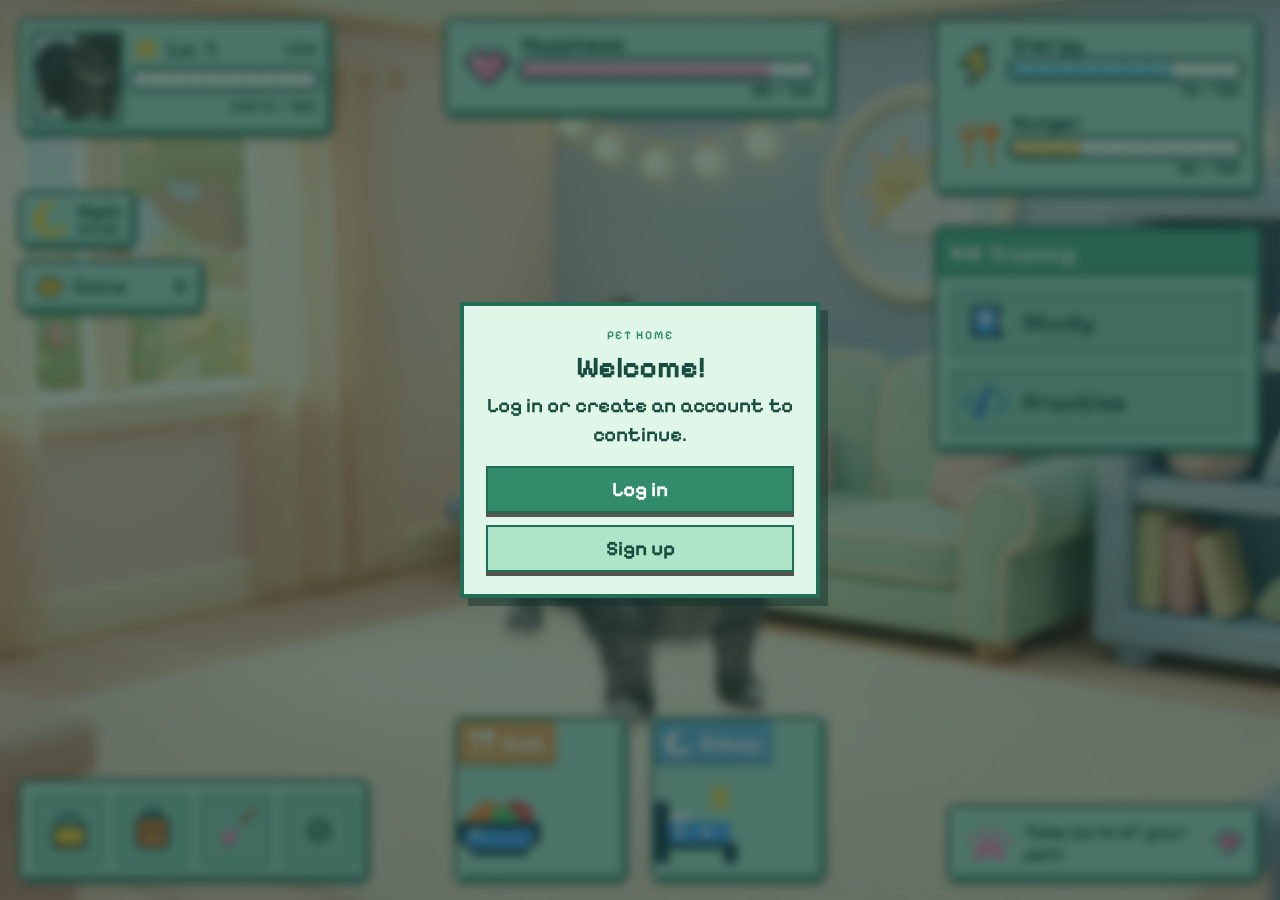
==== commit f86a21bb: "Fix signup sessions and polish lobby shop UI" ====
--- a/frontend/index.html
+++ b/frontend/index.html
@@ -5,8 +5,8 @@
     <meta charset="UTF-8">
     <meta name="viewport" content="width=device-width, initial-scale=1.0">
     <title>Pet Home</title>
-    <link rel="stylesheet" href="css/style.css?v=sleep-room-20261026">
-    <link rel="stylesheet" href="css/pixel.css?v=settings-volume-20261026-2">
+    <link rel="stylesheet" href="css/style.css?v=default-room-20261028">
+    <link rel="stylesheet" href="css/pixel.css?v=default-room-20261028">
 </head>
 
 <body class="entry-open">
@@ -259,9 +259,9 @@
     <script src="js/sound.js?v=study-music-louder-20261027" defer></script>
     <script src="js/pixel.js" defer></script>
     <script src="js/api.js?v=pet-name-20261024" defer></script>
-    <script src="js/app.js?v=study-return-pet-20261027" defer></script>
+    <script src="js/app.js?v=purchase-quantity-controls-20261027" defer></script>
     <script src="js/session.js?v=pet-name-20261024" defer></script>
-    <script src="js/auth.js?v=study-return-pet-20261027" defer></script>
+    <script src="js/auth.js?v=direct-signup-session-20261028" defer></script>
 </body>
 
 </html>
--- a/frontend/css/style.css
+++ b/frontend/css/style.css
@@ -33,7 +33,7 @@
     min-height: 620px;
     overflow: hidden;
     isolation: isolate;
-    background: #efd0a9 url('../assets/backgrounds/room1.png') center / cover no-repeat;
+    background: #efd0a9 url('../assets/backgrounds/room.png') center / cover no-repeat;
 }
 
 .landscape-notice {
@@ -1716,6 +1716,31 @@
     font-weight: 900;
 }
 
+.purchase-quantity-control {
+    display: grid;
+    grid-template-columns: 46px minmax(0, 1fr) 46px;
+    align-items: stretch;
+    gap: 8px;
+}
+
+.purchase-quantity-step {
+    min-width: 0;
+    border: none;
+    border-radius: 10px;
+    background: var(--bed-blanket);
+    box-shadow: 0 4px 0 #1565c0;
+    color: #fff;
+    font: inherit;
+    font-size: 24px;
+    font-weight: 900;
+    cursor: pointer;
+}
+
+.purchase-quantity-step:disabled {
+    opacity: .45;
+    cursor: not-allowed;
+}
+
 .purchase-quantity-input {
     width: 100%;
     height: 46px;
@@ -1728,6 +1753,11 @@
     font: inherit;
     font-size: 18px;
     font-weight: 900;
+    text-align: center;
+}
+
+.purchase-quantity-input[readonly] {
+    cursor: default;
 }
 
 .purchase-quantity-input:disabled {
--- a/frontend/css/pixel.css
+++ b/frontend/css/pixel.css
@@ -580,7 +580,7 @@
 
 .win-art img { max-width: calc(var(--u) * 5.2); max-height: calc(var(--u) * 5.2); object-fit: contain; }
 .art-fallback { font-size: calc(var(--u) * 3.4); line-height: 1; }
-.art-default { background: #efd0a9 url('../assets/backgrounds/room1.png') center / cover no-repeat; }
+.art-default { background: #efd0a9 url('../assets/backgrounds/room.png') center / cover no-repeat; }
 
 .win-empty { grid-column: 1 / -1; margin: 0; padding: calc(var(--u) * 3.6) calc(var(--u) * 1.2); text-align: center; }
 .win-empty strong { display: block; margin-bottom: calc(var(--u) * .6); font-size: calc(var(--u) * 2.2); }
@@ -766,6 +766,8 @@
 .purchase-error { min-height: calc(var(--u) * 2); font-size: calc(var(--u) * 1.3); }
 .purchase-close { width: calc(var(--u) * 3.4); height: calc(var(--u) * 3.4); font-size: calc(var(--u) * 2.3); }
 .purchase-quantity-input { height: calc(var(--u) * 4.6); font-size: calc(var(--u) * 1.8); }
+.purchase-quantity-control { grid-template-columns: calc(var(--u) * 4.6) minmax(0, 1fr) calc(var(--u) * 4.6); gap: calc(var(--u) * .8); }
+.purchase-quantity-step { font-size: calc(var(--u) * 2.4); }
 .purchase-actions button { min-height: calc(var(--u) * 4.2); font-size: calc(var(--u) * 1.4); }
 
 .purchase-item-name,
@@ -775,6 +777,7 @@
 .purchase-total { color: #b8641f; }
 .purchase-error { color: #c0334c; }
 .purchase-close { background: var(--px-head); color: #fff; box-shadow: none; }
+.purchase-quantity-step { background: var(--px-head); color: #fff; box-shadow: inset 0 calc(var(--px) * -1) 0 0 rgba(0, 0, 0, .22); }
 .purchase-quantity-input { background: #f1fff8; color: var(--px-text); box-shadow: inset 0 0 0 var(--px) var(--px-shade); }
 .purchase-cancel { background: #f2a3bf; color: #5c1f36; box-shadow: inset 0 calc(var(--px) * -1) 0 0 rgba(0, 0, 0, .18); }
 .purchase-confirm { background: var(--px-head); box-shadow: inset 0 calc(var(--px) * -1) 0 0 rgba(0, 0, 0, .22); }
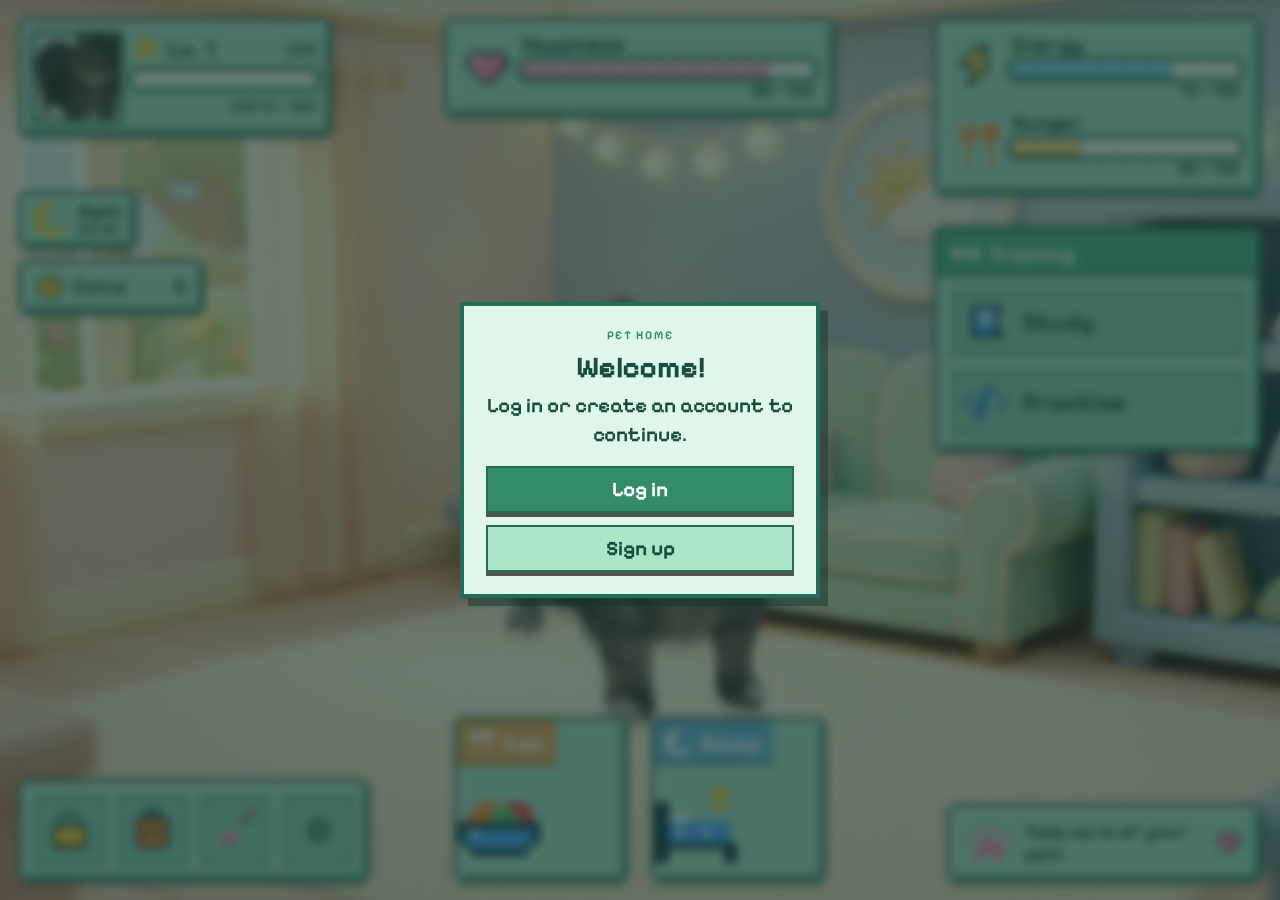
==== commit 7e75257c: "Implement timed pet sleep and energy recovery" ====
--- a/frontend/index.html
+++ b/frontend/index.html
@@ -260,7 +260,7 @@
     <script src="js/pixel.js" defer></script>
     <script src="js/api.js?v=pet-name-20261024" defer></script>
     <script src="js/app.js?v=purchase-quantity-controls-20261027" defer></script>
-    <script src="js/session.js?v=pet-name-20261024" defer></script>
+    <script src="js/session.js?v=real-sleep-no-countdown-20261028" defer></script>
     <script src="js/auth.js?v=direct-signup-session-20261028" defer></script>
 </body>
 
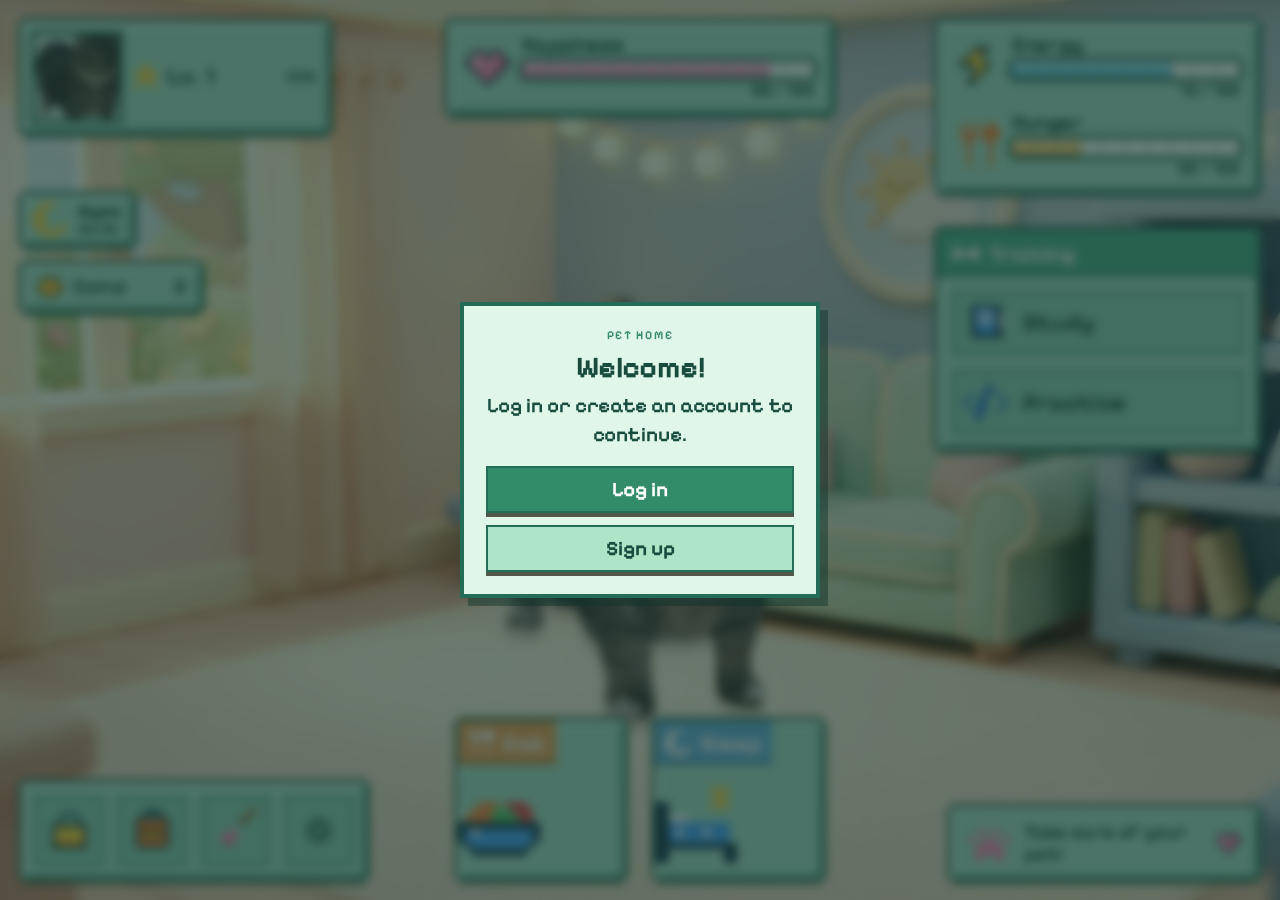
==== commit 36dea109: "Remove pet EXP progression" ====
--- a/frontend/index.html
+++ b/frontend/index.html
@@ -6,7 +6,7 @@
     <meta name="viewport" content="width=device-width, initial-scale=1.0">
     <title>Pet Home</title>
     <link rel="stylesheet" href="css/style.css?v=default-room-20261028">
-    <link rel="stylesheet" href="css/pixel.css?v=default-room-20261028">
+    <link rel="stylesheet" href="css/pixel.css?v=remove-pet-exp-20261030">
 </head>
 
 <body class="entry-open">
@@ -53,8 +53,6 @@
             <div class="hud-avatar"><img src="assets/pets/meomeo.png" alt="PetLovery"></div>
             <div class="hud-player-info">
                 <p class="hud-level-row"><span class="px-icon" data-px="star"></span><span>Lv. <b id="pet-level">1</b></span><span class="hud-name" id="pet-name">UIA</span></p>
-                <div class="px-bar exp"><i id="exp-fill" style="width:0%"></i></div>
-                <p class="hud-exp-text" id="exp-text">EXP 0 / 100</p>
             </div>
         </section>
 
@@ -93,7 +91,7 @@
 
         <section class="pet-stage" aria-label="UIA">
             <div class="pet-name">UIA</div>
-            <img class="pet-image" src="assets/pets/meomeo_mulen.png" alt="UIA, thú cưng của bạn">
+            <img class="pet-image" src="assets/pets/meomeo_mulen.png" alt="UIA, thú cưng của bạn" draggable="false">
         </section>
 
         <section class="px-box hud-training" aria-label="Training">
@@ -113,8 +111,8 @@
                 <span class="px-card-head"><span class="px-icon" data-px="utensils"></span>Eat</span>
                 <span class="px-card-body"><span class="px-icon huge" data-px="bowl"></span></span>
             </button>
-            <button class="px-card care-sleep" id="sleep-pet" type="button">
-                <span class="px-card-head"><span class="px-icon" data-px="moon"></span>Sleep</span>
+            <button class="px-card care-sleep" id="sleep-pet" type="button" aria-label="Put pet to sleep">
+                <span class="px-card-head"><span class="px-icon" data-px="moon"></span><span id="sleep-action-label">Sleep</span></span>
                 <span class="px-card-body"><span class="px-icon huge" data-px="bed"></span></span>
             </button>
         </nav>
@@ -124,6 +122,28 @@
             <div id="food-list"></div>
         </aside>
         <p class="feeding-status" id="feeding-status" role="status" aria-live="polite"></p>
+
+        <section class="level-up-backdrop" id="level-up-dialog" role="dialog" aria-modal="true" aria-labelledby="level-up-title" aria-describedby="level-up-message" hidden>
+            <div class="level-up-card">
+                <span class="px-icon huge level-up-star" data-px="star" aria-hidden="true"></span>
+                <p class="level-up-kicker">LEVEL UP!</p>
+                <h2 id="level-up-title"></h2>
+                <p class="level-up-message" id="level-up-message">Your rewards have been added to your account.</p>
+                <div class="level-up-rewards" aria-label="Level-up rewards">
+                    <div class="level-up-reward">
+                        <span class="px-icon huge" data-px="coin" aria-hidden="true"></span>
+                        <strong id="level-up-coins"></strong>
+                        <span>Coins</span>
+                    </div>
+                    <div class="level-up-reward">
+                        <img src="assets/items/mat_ong.png" alt="Honey" draggable="false">
+                        <strong id="level-up-honey"></strong>
+                        <span>Honey</span>
+                    </div>
+                </div>
+                <button class="level-up-close" id="close-level-up" type="button">Continue</button>
+            </div>
+        </section>
 
         <nav class="px-box hud-tools" aria-label="Điều hướng nhanh">
             <button class="tool-btn" id="open-shop" type="button" title="Shop" aria-label="Shop" aria-haspopup="dialog" aria-controls="shop-panel"><span class="px-icon big" data-px="bag"></span></button>
@@ -188,6 +208,7 @@
                     <div class="win-tabs" role="group" aria-label="Choose decoration slot">
                         <button class="win-tab is-active" type="button" data-decor-slot="background" aria-pressed="true">Background</button>
                         <button class="win-tab" type="button" data-decor-slot="floor" aria-pressed="false">Floor</button>
+                        <button class="win-tab" type="button" data-decor-slot="headwear" aria-pressed="false">Headwear</button>
                     </div>
                     <div class="win-body"><div class="bag-grid" id="decorate-grid"></div></div>
                     <footer class="win-foot">
@@ -256,11 +277,15 @@
             <button class="entry-back" id="cancel-rename" type="button">Cancel</button>
         </form>
     </section>
-    <script src="js/sound.js?v=study-music-louder-20261027" defer></script>
+    <audio id="game-background-music" src="assets/songDefault.mp3" loop preload="auto" aria-hidden="true"></audio>
+    <audio id="buy-now-sound" src="assets/Buynow.wav" preload="auto" aria-hidden="true"></audio>
+    <audio id="level-up-sound" src="assets/levelUp.wav" preload="auto" aria-hidden="true"></audio>
+    <audio id="eating-sound" src="assets/minecraft-eating-sound.mp3" preload="auto" aria-hidden="true"></audio>
+    <script src="js/sound.js?v=game-audio-assets-20261029" defer></script>
     <script src="js/pixel.js" defer></script>
-    <script src="js/api.js?v=pet-name-20261024" defer></script>
+    <script src="js/api.js?v=immediate-pet-wake-20261029" defer></script>
     <script src="js/app.js?v=purchase-quantity-controls-20261027" defer></script>
-    <script src="js/session.js?v=real-sleep-no-countdown-20261028" defer></script>
+    <script src="js/session.js?v=remove-pet-exp-20261030" defer></script>
     <script src="js/auth.js?v=direct-signup-session-20261028" defer></script>
 </body>
 
--- a/frontend/css/style.css
+++ b/frontend/css/style.css
@@ -2053,10 +2053,18 @@
 .food-drag-ghost { position: fixed; z-index: 100; object-fit: contain; transform: translate(-50%, -50%); pointer-events: none; filter: drop-shadow(0 6px 4px #0005); }
 .pet-stage.is-drop-target { filter: drop-shadow(0 0 12px #ffed85); }
 .pet-stage:focus-visible { outline: 3px dashed var(--rug-yellow); border-radius: 50%; }
-.is-eating .pet-image { animation: pet-chew .22s ease-in-out 5; }
+.is-eating .pet-image {
+    position: relative;
+    animation: pet-chew .3s ease-in-out 4;
+}
 .eating-food { position: absolute; top: 42%; left: 40%; object-fit: contain; pointer-events: none; animation: food-bite 1s ease-out forwards; }
 .feeding-status { position: absolute; z-index: 6; left: 50%; transform: translateX(-50%); margin: 0; color: #fff; text-shadow: 0 2px 3px #000; text-align: center; pointer-events: none; }
-@keyframes pet-chew { 50% { transform: translateY(-6px) rotate(3deg) scale(1.04, .97); } }
+@keyframes pet-chew {
+    0%, 100% { top: 0; }
+    25% { top: -18px; }
+    50% { top: 0; }
+    75% { top: -8px; }
+}
 @keyframes food-bite { 0% { transform: translate(45px, 25px) scale(1); opacity: 1; } 65% { transform: translate(0, -10px) scale(.65); opacity: 1; } 100% { transform: translate(0, -15px) scale(.1); opacity: 0; } }
 @media (prefers-reduced-motion: reduce) {
     .is-eating .pet-image { animation: none; }
--- a/frontend/css/pixel.css
+++ b/frontend/css/pixel.css
@@ -127,8 +127,6 @@
     pointer-events: none;
 }
 
-.px-bar.exp { --bar: #a4ee78; }
-
 /* ---------- Bố cục màn hình chính ---------- */
 .pet-game {
     font-size: calc(var(--u) * 1.6);
@@ -186,12 +184,6 @@
     margin-left: auto;
     font-size: calc(var(--u) * 1.4);
     font-weight: 600;
-}
-
-.hud-exp-text {
-    margin: 0;
-    font-size: calc(var(--u) * 1.3);
-    text-align: right;
 }
 
 .account-row {
@@ -445,6 +437,59 @@
 }
 
 .pet-game .food-choice[aria-pressed="true"] { box-shadow: inset 0 0 0 var(--px) var(--px-accent); }
+
+.level-up-backdrop[hidden] { display: none; }
+.level-up-backdrop {
+    position: fixed;
+    z-index: 20;
+    inset: 0;
+    display: grid;
+    place-items: center;
+    padding: calc(var(--u) * 2);
+    background: rgba(31, 92, 75, .62);
+    color: var(--px-text);
+}
+.level-up-card {
+    width: min(calc(var(--u) * 46), 100%);
+    padding: calc(var(--u) * 3);
+    display: grid;
+    justify-items: center;
+    gap: calc(var(--u) * 1.4);
+    border: calc(var(--px) * 1.5) solid var(--px-ink);
+    background: var(--px-fill);
+    box-shadow: var(--px-frame), inset 0 0 0 var(--px) var(--px-light);
+    text-align: center;
+    animation: level-up-enter .24s steps(4, end) both;
+}
+.level-up-star { color: #f0b52d; filter: drop-shadow(var(--px) var(--px) 0 var(--px-ink)); }
+.level-up-kicker { margin: 0; color: var(--px-head); font-size: calc(var(--u) * 2); }
+.level-up-card h2 { margin: 0; font-size: calc(var(--u) * 2.8); line-height: 1.2; }
+.level-up-message { margin: 0; font-size: calc(var(--u) * 1.5); }
+.level-up-rewards { width: 100%; display: grid; grid-template-columns: repeat(2, minmax(0, 1fr)); gap: calc(var(--u) * 1.2); }
+.level-up-reward {
+    min-width: 0;
+    padding: calc(var(--u) * 1.2);
+    display: grid;
+    justify-items: center;
+    gap: calc(var(--u) * .6);
+    background: var(--px-fill-2);
+    box-shadow: inset 0 0 0 var(--px) var(--px-shade);
+}
+.level-up-reward img { width: calc(var(--u) * 5); height: calc(var(--u) * 5); object-fit: contain; }
+.level-up-reward strong { font-size: calc(var(--u) * 2); }
+.level-up-reward > span:last-child { font-size: calc(var(--u) * 1.4); }
+.level-up-close {
+    min-height: calc(var(--u) * 5);
+    padding: 0 calc(var(--u) * 3);
+    border: 0;
+    background: var(--px-head);
+    box-shadow: inset 0 calc(var(--px) * -1) 0 0 rgba(0, 0, 0, .22);
+    color: #fff;
+    font: inherit;
+}
+.level-up-close:focus-visible { outline: var(--px) dashed var(--px-ink); outline-offset: var(--px); }
+@keyframes level-up-enter { from { opacity: 0; transform: translateY(calc(var(--u) * 2)); } to { opacity: 1; transform: translateY(0); } }
+@media (prefers-reduced-motion: reduce) { .level-up-card { animation: none; } }
 
 /* ---------- Màn hình hẹp ---------- */
 @media (max-width: 720px) {
